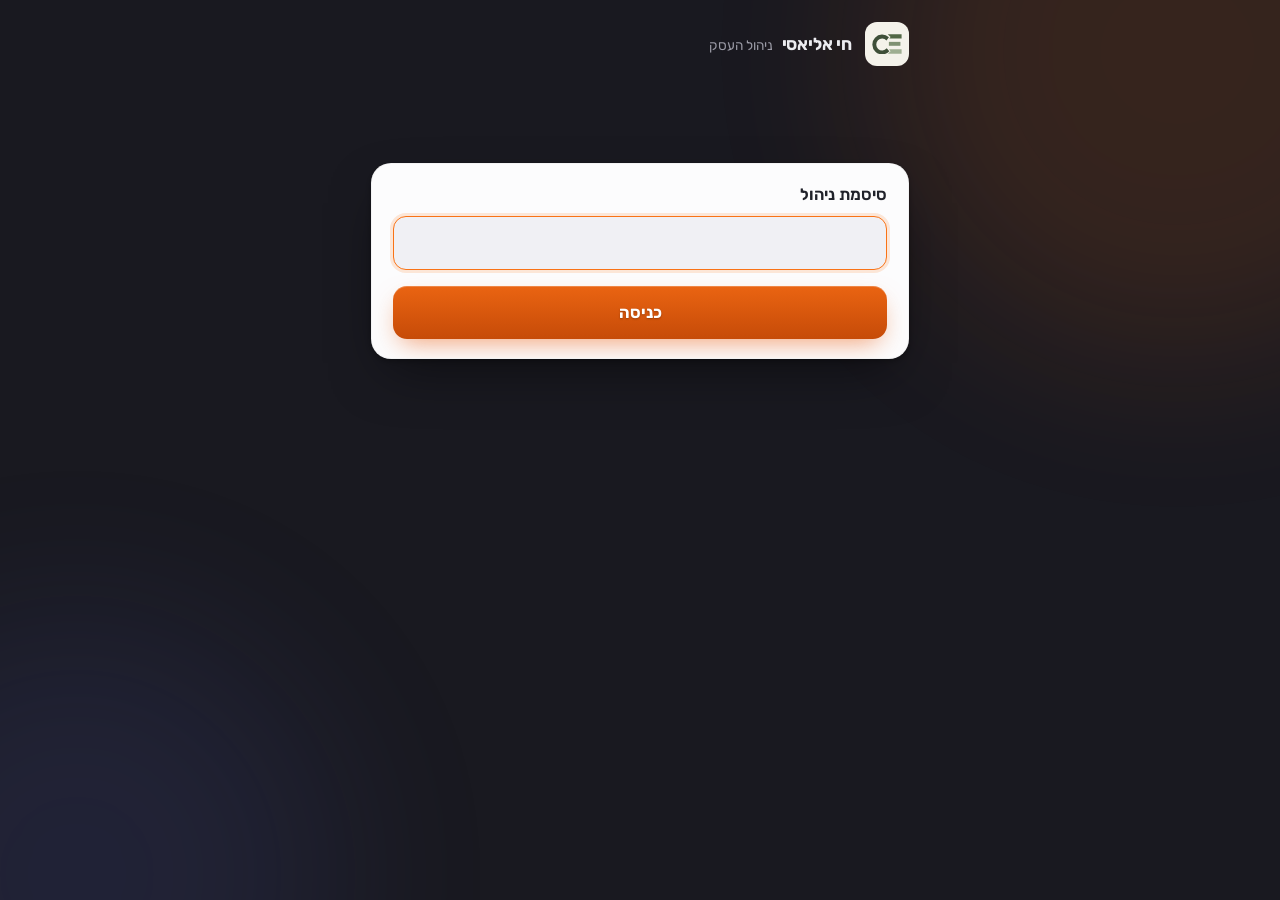
==== admin/index.html @ 004d7d9a "Business hub: CRM admin, tool catalog, cashflow calculator Co-Authored-By: Claude Opus 5.5 <noreply@" ====
<!doctype html>
<html lang="he" dir="rtl">
<head>
<meta charset="utf-8">
<meta name="viewport" content="width=device-width,initial-scale=1,viewport-fit=cover">
<meta name="robots" content="noindex,nofollow">
<meta name="theme-color" content="#191920">
<meta name="apple-mobile-web-app-capable" content="yes">
<meta name="mobile-web-app-capable" content="yes">
<meta name="apple-mobile-web-app-status-bar-style" content="black-translucent">
<meta name="apple-mobile-web-app-title" content="ניהול">
<link rel="manifest" href="manifest.webmanifest">
<link rel="icon" href="icon.svg" type="image/svg+xml">
<link rel="apple-touch-icon" href="icon-180.png">
<title>ניהול העסק</title>
<link rel="preconnect" href="https://fonts.googleapis.com">
<link rel="preconnect" href="https://fonts.gstatic.com" crossorigin>
<link rel="stylesheet" href="https://fonts.googleapis.com/css2?family=Rubik:wght@400;500;600;700&display=swap">
<link rel="stylesheet" href="../shared/style.css">
<link rel="stylesheet" href="admin.css">
</head>
<body>
<div class="blobs" aria-hidden="true"><i></i><i></i></div>

<div class="page">
  <header class="mast">
    <div class="logo" aria-hidden="true"><img src="../shared/mark.svg" alt="" width="30" height="20"></div>
    <div class="name"><b>חי אליאסי</b><span>ניהול העסק</span></div>
    <button class="icon-btn" id="refresh" type="button" aria-label="רענון" hidden>
      <svg viewBox="0 0 24 24" width="20" height="20" aria-hidden="true"><path d="M20 12a8 8 0 1 1-2.34-5.66M20 4v4h-4" fill="none" stroke="currentColor" stroke-width="2" stroke-linecap="round" stroke-linejoin="round"/></svg>
    </button>
  </header>
  <p class="demo" id="demo" hidden>מצב הדגמה: נתונים לדוגמה, שום דבר לא נשמר בגוגל. הסיסמה: 1234</p>

  <section id="login" class="login" hidden>
    <form class="card" id="loginForm" novalidate>
      <div class="row">
        <label for="pw">סיסמת ניהול</label>
        <input class="field" id="pw" type="password" autocomplete="current-password" required>
        <p class="err" id="loginErr" role="alert"></p>
        <button class="go" type="submit">כניסה</button>
      </div>
    </form>
  </section>

  <main id="view" tabindex="-1"></main>
</div>

<nav class="tabs" id="tabs" hidden aria-label="ניווט">
  <a href="#today" data-tab="today"><svg viewBox="0 0 24 24" aria-hidden="true"><rect x="3.5" y="5" width="17" height="15.5" rx="3"/><path d="M3.5 10h17M8 3v4M16 3v4"/></svg><span>היום</span></a>
  <a href="#people" data-tab="people"><svg viewBox="0 0 24 24" aria-hidden="true"><circle cx="9" cy="8.5" r="3.5"/><path d="M2.5 20c.6-3.6 3.2-5.5 6.5-5.5s5.9 1.9 6.5 5.5"/><path d="M16 5.2a3.4 3.4 0 0 1 0 6.6M18 14.8c2 .7 3.2 2.4 3.5 5.2"/></svg><span>אנשים</span></a>
  <a href="#tools" data-tab="tools"><svg viewBox="0 0 24 24" aria-hidden="true"><rect x="3.5" y="3.5" width="7" height="7" rx="2"/><rect x="13.5" y="3.5" width="7" height="7" rx="2"/><rect x="3.5" y="13.5" width="7" height="7" rx="2"/><rect x="13.5" y="13.5" width="7" height="7" rx="2"/></svg><span>כלים</span></a>
  <a href="#stats" data-tab="stats"><svg viewBox="0 0 24 24" aria-hidden="true"><path d="M4 20V11M10 20V5M16 20v-6M22 20H2"/></svg><span>מספרים</span></a>
</nav>

<dialog id="dlg" class="sheet"></dialog>
<div class="toast" id="toast" role="status" aria-live="polite"></div>

<script src="../shared/api.js"></script>
<script src="app.js"></script>
</body>
</html>
---- shared/style.css ----
/* Shared look for every page in the hub (dark only, light cards).
   Same tokens as onboarding/style.css and the cashflow calculator. */
:root{
  color-scheme:dark;
  --bg:#191920;
  --on-bg:#ECECF0;
  --on-bg-dim:#9B9BA6;
  --hairline:rgba(255,255,255,.09);

  --card:#FCFCFD;
  --card-2:#F0F0F4;
  --ink:#20222A;
  --ink-dim:#5A5D69;
  --line:#E9E9EE;

  --brand:#F97316;
  --brand-lo:#FBBF7A;
  --brand-deep:#C2410C;
  --brand-soft:#FFF1E7;
  --teal:#0E9C90;
  --teal-deep:#0B6E66;
  --teal-wash:#E6F6F4;
  --indigo-deep:#4338CA;
  --indigo-wash:#EEF0FF;
  --emerald-deep:#047857;
  --emerald-wash:#E9F7F0;
  --rose-deep:#BE123C;
  --rose:#F43F5E;
  --rose-wash:#FDE9EE;
  --amber-deep:#B45309;
  --amber-wash:#FEF5E2;

  --card-shadow:0 2px 6px rgba(0,0,0,.3), 0 22px 55px -18px rgba(0,0,0,.55);
  --ease:cubic-bezier(.16,1,.3,1);
  --radius:20px;
}
*{box-sizing:border-box}
html{-webkit-text-size-adjust:100%}
body{
  direction:rtl;margin:0;background:var(--bg);color:var(--on-bg);
  font-family:"Rubik","Segoe UI",system-ui,sans-serif;
  font-size:17px;line-height:1.6;-webkit-font-smoothing:antialiased;
  min-height:100vh;overflow-x:hidden;
}
h1,h2,h3,p{margin:0}
a{color:var(--brand-deep);font-weight:600}
:focus-visible{outline:3px solid var(--brand);outline-offset:3px;border-radius:6px}
[hidden]{display:none !important}

/* ambient light */
.blobs{position:fixed;inset:0;z-index:-1;overflow:hidden;pointer-events:none}
.blobs i{position:absolute;display:block;border-radius:50%;filter:blur(90px)}
.blobs i:nth-child(1){width:48vmax;height:48vmax;background:var(--brand);opacity:.13;top:-20vmax;inset-inline-start:-16vmax}
.blobs i:nth-child(2){width:40vmax;height:40vmax;background:#5E6AD2;opacity:.12;bottom:-18vmax;inset-inline-end:-14vmax}

/* layout wrapper: horizontal only (see tasks/lessons.md) */
.page{max-width:37rem;margin-inline:auto;padding-inline:clamp(1rem,4.5vw,1.7rem)}

/* masthead: logo on a cream tile, name beside it (logo/README.md) */
.mast{padding-block:1.4rem .4rem;display:flex;align-items:center;gap:.8rem}
.mast .name{display:flex;align-items:baseline;gap:.55rem;flex-wrap:wrap}
.logo{flex:none;width:44px;height:44px;border-radius:12px;background:#F4F2EA;display:grid;place-items:center}
.logo img,.logo svg{display:block;width:30px;height:auto}
.mast b{font-weight:700;font-size:1.08rem;color:var(--on-bg);letter-spacing:-.01em}
.mast span{font-size:.85rem;color:var(--on-bg-dim)}

.hero{padding-block:1.6rem 1.2rem}
.hero h1{font-weight:700;text-wrap:balance;font-size:clamp(1.7rem,6vw,2.4rem);line-height:1.2;letter-spacing:-.02em}
.hero p{margin-top:.7rem;color:var(--on-bg-dim);font-size:1.02rem}

.grp{margin-block:2rem .8rem;font-weight:700;font-size:clamp(1.15rem,3.4vw,1.32rem);letter-spacing:-.01em}

/* cards */
.card{
  background:var(--card);color:var(--ink);color-scheme:light;
  border-radius:var(--radius);box-shadow:var(--card-shadow);
  border:1px solid rgba(0,0,0,.04);overflow:hidden;
}
.card + .card{margin-top:1rem}
.row{padding:1.15rem 1.3rem}
.row + .row{border-top:1px solid var(--line)}
.row > label,.row .q{display:block;font-weight:600;font-size:1.02rem;margin-bottom:.5rem;color:var(--ink)}
.hint{display:block;font-size:.86rem;color:var(--ink-dim);line-height:1.5;margin-top:-.3rem;margin-bottom:.6rem}

/* fields */
.field{
  width:100%;font:inherit;font-size:1.02rem;color:var(--ink);
  background:var(--card-2);border:1.5px solid transparent;border-radius:13px;
  padding:.8rem .95rem;transition:border-color .15s,box-shadow .15s;
}
textarea.field{min-height:5.2rem;resize:vertical;line-height:1.55}
.field::placeholder{color:#8A8D98}
.field:focus{outline:none;border-color:var(--brand);box-shadow:0 0 0 3px rgba(249,115,22,.16)}
.field[aria-invalid="true"]{border-color:var(--rose);box-shadow:0 0 0 3px rgba(244,63,94,.15)}
.field[dir="ltr"]{text-align:right}
.money{position:relative}
.money .field{padding-inline-end:2.4rem;font-variant-numeric:tabular-nums}
.money::after{content:"₪";position:absolute;inset-inline-end:1rem;top:50%;transform:translateY(-50%);font-weight:700;color:var(--ink-dim);pointer-events:none}

/* choice pills */
.pills{display:flex;flex-wrap:wrap;gap:.5rem}
.pills label{position:relative;cursor:pointer}
.pills input{position:absolute;opacity:0;inset:0;margin:0;cursor:pointer}
.pills span{
  display:inline-block;padding:.55rem 1rem;border-radius:999px;
  background:var(--card-2);border:1.5px solid transparent;font-weight:500;font-size:.97rem;
  transition:background .15s,border-color .15s,color .15s;
}
.pills input:checked + span{background:var(--brand-soft);border-color:var(--brand);color:var(--brand-deep);font-weight:600}
.pills input:focus-visible + span{outline:3px solid var(--brand);outline-offset:2px}

/* buttons */
.go{
  display:block;width:100%;margin-top:1.5rem;
  font:inherit;font-weight:700;font-size:1.1rem;
  color:#fff;background:linear-gradient(180deg,#EA6412,#C64B08);
  border:0;border-radius:14px;padding:1rem 1.3rem;cursor:pointer;
  text-shadow:0 1px 2px rgba(0,0,0,.28);
  box-shadow:0 10px 26px -8px rgba(234,88,12,.6), inset 0 1px 0 rgba(255,255,255,.22);
  transition:transform .18s var(--ease), box-shadow .18s var(--ease), opacity .15s;
}
.go:hover{transform:translateY(-2px)}
.go:active{transform:scale(.975)}
.go:disabled{opacity:.55;transform:none;cursor:progress}
.ghost{
  font:inherit;font-weight:600;font-size:.92rem;cursor:pointer;text-decoration:none;
  display:inline-flex;align-items:center;justify-content:center;gap:.35rem;
  background:var(--card-2);color:var(--ink);border:0;border-radius:10px;padding:.55rem .9rem;
}
.ghost:hover{background:#E4E4EA}
.ghost:disabled{opacity:.55;cursor:progress}
.wa{background:#25D366;color:#053B1C}
.wa:hover{background:#1FBF5A}
.link-btn{background:none;border:0;padding:0;font:inherit;color:var(--on-bg-dim);text-decoration:underline;cursor:pointer}

.err{color:var(--rose-deep);font-weight:600;font-size:.92rem;margin-top:.5rem}
.err:empty{display:none}

/* status + misc */
/* hidden but read by screen readers. Never left:-9999px: in RTL that widens the page */
.sr{position:absolute;width:1px;height:1px;padding:0;margin:-1px;overflow:hidden;clip:rect(0 0 0 0);clip-path:inset(50%);white-space:nowrap;border:0}
.center{text-align:center}
.empty{color:var(--ink-dim);text-align:center}
.demo{margin-top:1rem;padding:.55rem .9rem;border-radius:10px;background:rgba(251,191,36,.12);color:#FCD34D;font-size:.86rem;font-weight:500}
.spinner{width:2.2rem;height:2.2rem;border-radius:50%;border:3px solid var(--hairline);border-top-color:var(--brand);animation:spin .8s linear infinite;margin:3rem auto}
@keyframes spin{to{transform:rotate(360deg)}}
footer{margin-top:3rem;padding-block:1.4rem 2rem;border-top:1px solid var(--hairline);color:var(--on-bg-dim);font-size:.82rem;text-align:center}
footer a{color:var(--brand-lo)}

/* lead form (shared/lead.js) */
hai-lead{display:block}
.lead-form h3{font-weight:700;font-size:1.3rem;letter-spacing:-.01em}
.lead-form .sub{font-size:.93rem;color:var(--ink-dim);margin-top:.25rem}
.lead-form .fld{margin-top:.95rem}
.lead-form .fld label{display:block;font-weight:600;font-size:.96rem;margin-bottom:.34rem}
.lead-form .fld i{font-style:normal;font-weight:400;font-size:.83rem;color:var(--ink-dim)}
.lead-form .consent{font-size:.83rem;color:var(--ink-dim);margin-top:.9rem}
.lead-form .hp{display:none}
.lead-done h3{font-weight:700;font-size:1.3rem;color:var(--emerald-deep)}
.lead-done p{color:var(--ink-dim);margin-top:.35rem}

@media (prefers-reduced-motion:reduce){
  *{transition:none !important;animation:none !important}
}
---- admin/admin.css ----
/* Admin only. Phone first: bottom tab bar, big tap targets. */
body{padding-bottom:calc(5.2rem + env(safe-area-inset-bottom))}
.mast{position:relative}
.icon-btn{
  margin-inline-start:auto;width:42px;height:42px;border-radius:12px;border:1px solid var(--hairline);
  background:rgba(255,255,255,.04);color:var(--on-bg-dim);display:grid;place-items:center;cursor:pointer;
}
.icon-btn.spin svg{animation:spin .8s linear infinite}
.login{margin-top:10vh}
#view:focus{outline:none}

/* bottom tabs */
.tabs{
  position:fixed;inset-inline:0;bottom:0;z-index:5;display:flex;justify-content:center;
  background:rgba(25,25,32,.92);backdrop-filter:blur(14px);-webkit-backdrop-filter:blur(14px);
  border-top:1px solid var(--hairline);padding-bottom:env(safe-area-inset-bottom);
}
.tabs a{
  flex:1;max-width:8rem;display:flex;flex-direction:column;align-items:center;gap:.15rem;
  padding:.6rem 0 .55rem;color:var(--on-bg-dim);text-decoration:none;font-size:.76rem;font-weight:500;
}
.tabs svg{width:24px;height:24px;fill:none;stroke:currentColor;stroke-width:1.7;stroke-linecap:round;stroke-linejoin:round}
.tabs a[aria-current="page"]{color:var(--brand-lo)}

/* headings in views */
.head{display:flex;align-items:baseline;justify-content:space-between;gap:1rem;margin-block:1.4rem .9rem}
.head h1{font-size:1.55rem;font-weight:700;letter-spacing:-.02em}
.head small{color:var(--on-bg-dim);font-size:.9rem}
.sec{display:flex;align-items:center;gap:.5rem;margin-block:1.6rem .6rem;font-size:1.02rem;font-weight:700;color:var(--on-bg)}
.sec .n{font-size:.78rem;font-weight:700;min-width:1.5rem;height:1.5rem;padding-inline:.4rem;border-radius:999px;display:inline-grid;place-items:center;background:rgba(255,255,255,.1);color:var(--on-bg-dim)}
.sec .n.hot{background:var(--brand);color:#fff}
.back{display:inline-block;margin-top:1rem;color:var(--on-bg-dim);font-weight:500;text-decoration:none}

/* list items */
.item{
  display:flex;align-items:center;gap:.8rem;padding:.85rem 1.1rem;color:var(--ink);text-decoration:none;
  min-height:3.6rem;
}
.item + .item{border-top:1px solid var(--line)}
a.item:active,button.item:active{background:var(--card-2)}
button.item{width:100%;border:0;background:none;font:inherit;text-align:inherit;cursor:pointer}
.item .main{flex:1;min-width:0}
.item b{display:block;font-weight:600;font-size:1rem;overflow:hidden;text-overflow:ellipsis;white-space:nowrap}
.item small{display:block;color:var(--ink-dim);font-size:.84rem;overflow:hidden;text-overflow:ellipsis;white-space:nowrap}
.item .end{flex:none;display:flex;align-items:center;gap:.5rem}
.item .when{flex:none;width:3.4rem;text-align:center;font-weight:700;font-size:.95rem;font-variant-numeric:tabular-nums;color:var(--ink)}
.item .when small{font-weight:500;font-size:.74rem}
.dot{width:.55rem;height:.55rem;border-radius:50%;background:var(--rose);flex:none}
.amt{font-weight:700;font-variant-numeric:tabular-nums;white-space:nowrap}
.quick{width:2.5rem;height:2.5rem;border-radius:50%;display:grid;place-items:center;background:#E8FBEF;color:#128C4A;flex:none}
.quick svg{width:20px;height:20px}
.all-clear{padding:1.6rem 1.3rem;text-align:center;color:var(--ink-dim)}
.all-clear b{display:block;color:var(--emerald-deep);font-size:1.1rem;margin-bottom:.2rem}

/* stage badges */
.badge{font-size:.76rem;font-weight:700;padding:.2rem .65rem;border-radius:999px;white-space:nowrap;background:var(--card-2);color:var(--ink-dim)}
.badge.new{background:var(--brand-soft);color:var(--brand-deep)}
.badge.contact{background:var(--teal-wash);color:var(--teal-deep)}
.badge.intro{background:var(--indigo-wash);color:var(--indigo-deep)}
.badge.sent{background:var(--amber-wash);color:var(--amber-deep)}
.badge.signed,.badge.active{background:var(--emerald-wash);color:var(--emerald-deep)}
.badge.lost{background:var(--rose-wash);color:var(--rose-deep)}

/* filters */
.search{margin-bottom:.8rem}
.chips{display:flex;gap:.45rem;overflow-x:auto;padding-bottom:.3rem;margin-bottom:.9rem;scrollbar-width:none}
.chips::-webkit-scrollbar{display:none}
.chips button{
  flex:none;font:inherit;font-size:.9rem;font-weight:500;cursor:pointer;
  padding:.45rem .95rem;border-radius:999px;border:1px solid var(--hairline);background:rgba(255,255,255,.04);color:var(--on-bg-dim);
}
.chips button[aria-pressed="true"]{background:var(--brand-soft);border-color:var(--brand);color:var(--brand-deep);font-weight:600}
.fab{
  position:fixed;inset-inline-start:max(1rem,calc(50vw - 17.5rem));bottom:calc(5.4rem + env(safe-area-inset-bottom));z-index:4;
  font:inherit;font-weight:700;font-size:1rem;color:#fff;cursor:pointer;border:0;border-radius:999px;padding:.85rem 1.25rem;
  background:linear-gradient(180deg,#EA6412,#C64B08);box-shadow:0 10px 26px -8px rgba(234,88,12,.7);
}

/* person card */
.who{padding:1.3rem 1.3rem 1.1rem}
.who h1{font-size:1.45rem;font-weight:700;letter-spacing:-.02em;line-height:1.25}
.who .meta{color:var(--ink-dim);font-size:.9rem;margin-top:.3rem}
.who .meta a{font-weight:600}
.who .top{display:flex;justify-content:space-between;align-items:flex-start;gap:.7rem}
.btns{display:flex;gap:.5rem;flex-wrap:wrap}
.btns .ghost{flex:1 1 auto;min-width:4.6rem;padding-block:.7rem;padding-inline:.7rem;white-space:nowrap}
.row h2{font-size:1.04rem;font-weight:700;margin-bottom:.6rem}
.row .lbl{display:block;font-weight:600;font-size:.94rem;margin-bottom:.4rem}
.row .field + .lbl,.row .pills + .lbl,.row .money + .lbl{margin-top:.9rem}
.row .go{margin-top:1rem;padding-block:.85rem;font-size:1.02rem}
.row select.field{
  appearance:none;-webkit-appearance:none;padding-inline-end:2.6rem;
  background-image:url("data:image/svg+xml,%3Csvg xmlns='http://www.w3.org/2000/svg' viewBox='0 0 12 8'%3E%3Cpath d='M1 1.5l5 5 5-5' fill='none' stroke='%235A5D69' stroke-width='1.8' stroke-linecap='round' stroke-linejoin='round'/%3E%3C/svg%3E");
  background-repeat:no-repeat;background-size:.8rem;background-position:left 1rem center;
}
.nextup{display:flex;align-items:center;gap:.9rem}
.nextup .cal{flex:none;width:3.4rem;border-radius:12px;overflow:hidden;text-align:center;background:var(--card-2)}
.nextup .cal i{display:block;font-style:normal;font-size:.72rem;font-weight:700;background:var(--brand);color:#fff;padding:.1rem 0}
.nextup .cal b{display:block;font-size:1.3rem;line-height:1.5}
.progress{display:flex;gap:.4rem;margin-top:.3rem}
.progress i{flex:1;height:7px;border-radius:9px;background:var(--line)}
.progress i.on{background:var(--emerald-deep)}
.facts{display:grid;grid-template-columns:repeat(3,1fr);gap:.5rem;text-align:center}
.facts div{background:var(--card-2);border-radius:12px;padding:.55rem .3rem}
.facts small{display:block;color:var(--ink-dim);font-size:.78rem}
.facts b{font-variant-numeric:tabular-nums}
.facts .due b{color:var(--rose-deep)}
.facts .clear b{color:var(--emerald-deep)}
.linkbox{direction:ltr;text-align:left;font-size:.8rem;word-break:break-all;background:var(--card-2);border-radius:10px;padding:.6rem .8rem;color:var(--ink-dim);margin-block:.5rem .7rem}
.docs{display:flex;gap:1rem;flex-wrap:wrap}

/* timeline */
.tl{list-style:none;margin:0;padding:.4rem 1.3rem 1rem}
.tl li{position:relative;padding:.75rem 0 .75rem;padding-inline-start:1.6rem}
.tl li + li{border-top:1px solid var(--line)}
.tl li::before{content:"";position:absolute;inset-inline-start:.2rem;top:1.1rem;width:.6rem;height:.6rem;border-radius:50%;background:var(--ink-dim)}
.tl li.lead::before{background:var(--brand)}
.tl li.meeting::before{background:var(--indigo-deep)}
.tl li.payment::before{background:var(--emerald-deep)}
.tl li.onboarding::before{background:var(--amber-deep)}
.tl time{display:block;font-size:.78rem;color:var(--ink-dim)}
.tl p{white-space:pre-wrap;font-size:.95rem;overflow-wrap:anywhere}
.kv{margin:.45rem 0 0;display:grid;grid-template-columns:auto 1fr;gap:.15rem .9rem;font-size:.86rem;background:var(--card-2);border-radius:10px;padding:.55rem .8rem}
.kv dt{color:var(--ink-dim)}
.kv dd{margin:0;font-weight:600;font-variant-numeric:tabular-nums}
details.more > summary{cursor:pointer;font-weight:700;list-style:none;display:flex;justify-content:space-between}
details.more > summary::-webkit-details-marker{display:none}
details.more > summary::after{content:"+";color:var(--ink-dim);font-weight:400;font-size:1.3rem;line-height:1}
details.more[open] > summary::after{content:"−"}
details.more[open] > summary{margin-bottom:.8rem}
.danger{background:var(--rose-wash);color:var(--rose-deep);margin-top:1.4rem;width:100%}
.danger:hover{background:#FBD5DE}

/* tools */
.tool h2{font-size:1.1rem;font-weight:700}
.tool p{color:var(--ink-dim);font-size:.92rem;margin-top:.2rem}
.tool .tags{display:flex;gap:.4rem;flex-wrap:wrap;margin-top:.6rem}
.tool .btns{margin-top:.9rem}
.note{color:var(--on-bg-dim);font-size:.9rem}
.note a{color:var(--brand-lo)}

/* stats */
.tiles{display:grid;grid-template-columns:1fr 1fr;gap:.7rem}
.tile{padding:1rem 1.1rem}
.tile small{display:block;color:var(--ink-dim);font-size:.84rem}
.tile b{display:block;font-size:1.6rem;font-weight:700;font-variant-numeric:tabular-nums;letter-spacing:-.02em}
.bars{display:flex;align-items:flex-end;gap:.5rem;height:9rem;padding-top:.8rem}
.bars div{flex:1;display:flex;flex-direction:column;align-items:center;justify-content:flex-end;height:100%;gap:.25rem;min-width:0}
.bars i{display:block;width:100%;max-width:2.6rem;border-radius:7px 7px 3px 3px;background:var(--emerald-deep);min-height:3px}
.bars small{font-size:.72rem;color:var(--ink-dim);white-space:nowrap}
.bars em{font-style:normal;font-size:.7rem;font-weight:600;color:var(--ink);white-space:nowrap}
.share{display:flex;align-items:center;gap:.7rem}
.share .bar{flex:1;height:8px;border-radius:9px;background:var(--line);overflow:hidden}
.share .bar i{display:block;height:100%;background:var(--brand)}
.share .amt{width:4.6rem;text-align:left;font-size:.88rem}

/* dialog (bottom sheet on phone) */
.sheet{
  border:0;padding:0;width:min(37rem,100%);max-width:100%;margin:auto auto 0;
  border-radius:22px 22px 0 0;background:var(--card);color:var(--ink);color-scheme:light;
  max-height:88vh;overflow:auto;padding-bottom:env(safe-area-inset-bottom);
}
.sheet::backdrop{background:rgba(10,10,14,.6)}
@media (min-width:640px){.sheet{margin:auto;border-radius:22px}}
.sheet .row:first-child h2{font-size:1.2rem}
.sheet .x{float:left;background:none;border:0;font-size:1.6rem;line-height:1;color:var(--ink-dim);cursor:pointer;padding:.2rem .4rem}

.toast{
  position:fixed;inset-inline:1rem;bottom:calc(6rem + env(safe-area-inset-bottom));z-index:20;margin-inline:auto;max-width:24rem;
  background:#2A2A33;color:#fff;border-radius:14px;padding:.8rem 1rem;text-align:center;font-weight:500;
  box-shadow:0 12px 30px -10px rgba(0,0,0,.6);opacity:0;transform:translateY(10px);pointer-events:none;
  transition:opacity .2s,transform .2s;
}
.toast.on{opacity:1;transform:none}
.toast.bad{background:var(--rose-deep)}
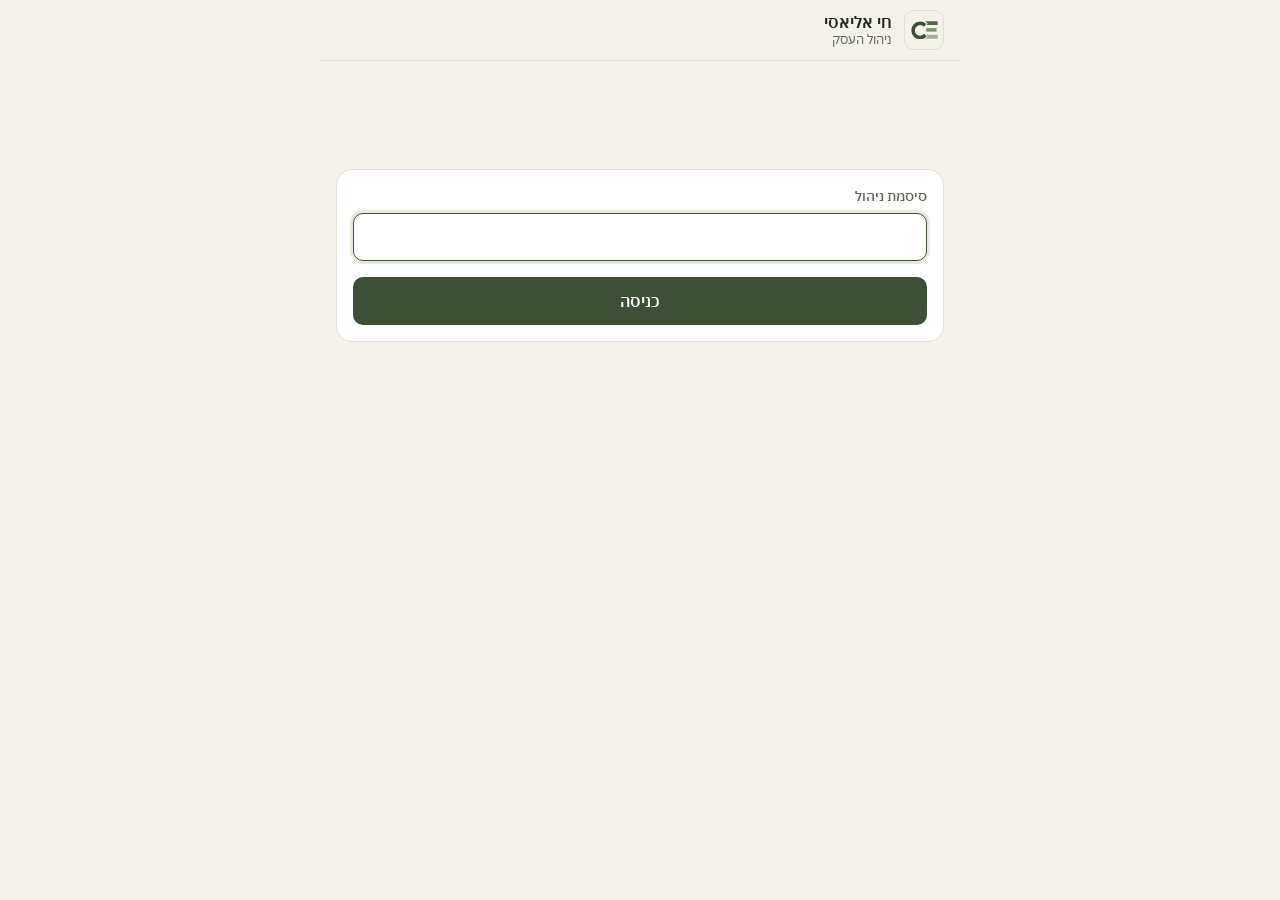
==== commit 4c73ae4b: "Admin redesign: flat Swiss style in the logo palette, IBM Plex Sans Hebrew, dark mode Co-Authored-By" ====
--- a/admin/index.html
+++ b/admin/index.html
@@ -4,10 +4,11 @@
 <meta charset="utf-8">
 <meta name="viewport" content="width=device-width,initial-scale=1,viewport-fit=cover">
 <meta name="robots" content="noindex,nofollow">
-<meta name="theme-color" content="#191920">
+<meta name="theme-color" content="#F4F2EA" media="(prefers-color-scheme: light)">
+<meta name="theme-color" content="#121611" media="(prefers-color-scheme: dark)">
 <meta name="apple-mobile-web-app-capable" content="yes">
 <meta name="mobile-web-app-capable" content="yes">
-<meta name="apple-mobile-web-app-status-bar-style" content="black-translucent">
+<meta name="apple-mobile-web-app-status-bar-style" content="default">
 <meta name="apple-mobile-web-app-title" content="ניהול">
 <link rel="manifest" href="manifest.webmanifest">
 <link rel="icon" href="icon.svg" type="image/svg+xml">
@@ -15,12 +16,10 @@
 <title>ניהול העסק</title>
 <link rel="preconnect" href="https://fonts.googleapis.com">
 <link rel="preconnect" href="https://fonts.gstatic.com" crossorigin>
-<link rel="stylesheet" href="https://fonts.googleapis.com/css2?family=Rubik:wght@400;500;600;700&display=swap">
-<link rel="stylesheet" href="../shared/style.css">
+<link rel="stylesheet" href="https://fonts.googleapis.com/css2?family=IBM+Plex+Sans+Hebrew:wght@400;500;600;700&display=swap">
 <link rel="stylesheet" href="admin.css">
 </head>
 <body>
-<div class="blobs" aria-hidden="true"><i></i><i></i></div>
 
 <div class="page">
   <header class="mast">
@@ -47,10 +46,10 @@
 </div>
 
 <nav class="tabs" id="tabs" hidden aria-label="ניווט">
-  <a href="#today" data-tab="today"><svg viewBox="0 0 24 24" aria-hidden="true"><rect x="3.5" y="5" width="17" height="15.5" rx="3"/><path d="M3.5 10h17M8 3v4M16 3v4"/></svg><span>היום</span></a>
-  <a href="#people" data-tab="people"><svg viewBox="0 0 24 24" aria-hidden="true"><circle cx="9" cy="8.5" r="3.5"/><path d="M2.5 20c.6-3.6 3.2-5.5 6.5-5.5s5.9 1.9 6.5 5.5"/><path d="M16 5.2a3.4 3.4 0 0 1 0 6.6M18 14.8c2 .7 3.2 2.4 3.5 5.2"/></svg><span>אנשים</span></a>
-  <a href="#tools" data-tab="tools"><svg viewBox="0 0 24 24" aria-hidden="true"><rect x="3.5" y="3.5" width="7" height="7" rx="2"/><rect x="13.5" y="3.5" width="7" height="7" rx="2"/><rect x="3.5" y="13.5" width="7" height="7" rx="2"/><rect x="13.5" y="13.5" width="7" height="7" rx="2"/></svg><span>כלים</span></a>
-  <a href="#stats" data-tab="stats"><svg viewBox="0 0 24 24" aria-hidden="true"><path d="M4 20V11M10 20V5M16 20v-6M22 20H2"/></svg><span>מספרים</span></a>
+  <a href="#today" data-tab="today"><i><svg viewBox="0 0 24 24" aria-hidden="true"><rect x="3.5" y="5" width="17" height="15.5" rx="3"/><path d="M3.5 10h17M8 3v4M16 3v4"/></svg></i><span>היום</span></a>
+  <a href="#people" data-tab="people"><i><svg viewBox="0 0 24 24" aria-hidden="true"><circle cx="9" cy="8.5" r="3.5"/><path d="M2.5 20c.6-3.6 3.2-5.5 6.5-5.5s5.9 1.9 6.5 5.5"/><path d="M16 5.2a3.4 3.4 0 0 1 0 6.6M18 14.8c2 .7 3.2 2.4 3.5 5.2"/></svg></i><span>אנשים</span></a>
+  <a href="#tools" data-tab="tools"><i><svg viewBox="0 0 24 24" aria-hidden="true"><rect x="3.5" y="3.5" width="7" height="7" rx="2"/><rect x="13.5" y="3.5" width="7" height="7" rx="2"/><rect x="3.5" y="13.5" width="7" height="7" rx="2"/><rect x="13.5" y="13.5" width="7" height="7" rx="2"/></svg></i><span>כלים</span></a>
+  <a href="#stats" data-tab="stats"><i><svg viewBox="0 0 24 24" aria-hidden="true"><path d="M4 20V11M10 20V5M16 20v-6M22 20H2"/></svg></i><span>מספרים</span></a>
 </nav>
 
 <dialog id="dlg" class="sheet"></dialog>
--- a/admin/admin.css
+++ b/admin/admin.css
@@ -1,175 +1,354 @@
-/* Admin only. Phone first: bottom tab bar, big tap targets. */
-body{padding-bottom:calc(5.2rem + env(safe-area-inset-bottom))}
-.mast{position:relative}
+/* מערכת הניהול. Flat + Swiss בפלטת הלוגו (logo/README.md): בלי צללים, בלי גרדיאנטים,
+   הפרדה בקווים דקים ובמשטחי צבע. נייד קודם. */
+
+:root{
+  color-scheme:light;
+  --bg:#F4F2EA;          /* אריח השמנת של הלוגו */
+  --surface:#FFFFFF;
+  --surface-2:#EEEBE1;
+  --line:#E2DED2;
+  --line-strong:#CFCABB;
+  --ink:#1F261D;
+  --ink-2:#596453;       /* טקסט משני, 6:1 על לבן */
+  --ink-3:#7F9172;       /* דקורטיבי בלבד */
+  --placeholder:#67735F; /* 4.5:1 על לבן */
+  --primary:#3E4F38;     /* C של הלוגו */
+  --primary-press:#2F3C2A;
+  --on-primary:#FFFFFF;
+  --primary-soft:#E5EADF;
+  --accent:#526845;
+  --sage:#9EAE91;
+  --warn:#7E5310;
+  --warn-soft:#F5EAD3;
+  --danger:#963528;
+  --danger-soft:#F5E1DC;
+  --wa:#1F7A46;
+  --t:150ms ease;
+  --r:12px;
+  --r-lg:16px;
+}
+@media (prefers-color-scheme:dark){
+  :root{
+    color-scheme:dark;
+    --bg:#121611;
+    --surface:#1A2018;
+    --surface-2:#232B21;
+    --line:#2C3529;
+    --line-strong:#3B4637;
+    --ink:#ECEAE2;
+    --ink-2:#AAB4A3;
+    --ink-3:#7F9172;
+    --placeholder:#7F9172;
+    --primary:#9EAE91;
+    --primary-press:#B3C1A8;
+    --on-primary:#121611;
+    --primary-soft:#26301F;
+    --accent:#9EAE91;
+    --sage:#7F9172;
+    --warn:#E3B76A;
+    --warn-soft:#332917;
+    --danger:#E8A094;
+    --danger-soft:#3A221E;
+    --wa:#5FCB8C;
+  }
+}
+
+*{box-sizing:border-box}
+html{-webkit-text-size-adjust:100%;-webkit-tap-highlight-color:transparent}
+body{
+  direction:rtl;margin:0;background:var(--bg);color:var(--ink);
+  font-family:"IBM Plex Sans Hebrew","Segoe UI",system-ui,sans-serif;
+  font-size:16px;line-height:1.55;-webkit-font-smoothing:antialiased;
+  font-variant-numeric:tabular-nums;
+  min-height:100vh;overflow-x:hidden;
+  padding-bottom:calc(4.75rem + env(safe-area-inset-bottom));
+}
+h1,h2,h3,p{margin:0}
+a{color:var(--primary);font-weight:500;text-underline-offset:3px}
+:focus-visible{outline:2px solid var(--primary);outline-offset:2px;border-radius:6px}
+[hidden]{display:none !important}
+button{font:inherit;color:inherit}
+.sr{position:absolute;width:1px;height:1px;padding:0;margin:-1px;overflow:hidden;clip:rect(0 0 0 0);clip-path:inset(50%);white-space:nowrap;border:0}
+.blobs{display:none}
+
+/* layout wrapper: horizontal only (tasks/lessons.md) */
+.page{max-width:40rem;margin-inline:auto;padding-inline:16px}
+
+/* top bar */
+.mast{
+  position:sticky;top:0;z-index:6;display:flex;align-items:center;gap:12px;
+  margin-inline:-16px;padding:calc(10px + env(safe-area-inset-top)) 16px 10px;
+  background:var(--bg);border-bottom:1px solid var(--line);
+}
+.mast .name{display:flex;flex-direction:column;line-height:1.25}
+.logo{flex:none;width:40px;height:40px;border-radius:10px;background:#F4F2EA;display:grid;place-items:center;border:1px solid var(--line)}
+.logo img{display:block;width:27px;height:auto}
+.mast b{font-weight:600;font-size:1rem}
+.mast span{font-size:.8rem;color:var(--ink-2)}
 .icon-btn{
-  margin-inline-start:auto;width:42px;height:42px;border-radius:12px;border:1px solid var(--hairline);
-  background:rgba(255,255,255,.04);color:var(--on-bg-dim);display:grid;place-items:center;cursor:pointer;
-}
+  margin-inline-start:auto;width:44px;height:44px;border-radius:10px;border:1px solid var(--line);
+  background:var(--surface);color:var(--ink-2);display:grid;place-items:center;cursor:pointer;
+  transition:background var(--t),color var(--t);
+}
+.icon-btn:active{background:var(--surface-2);color:var(--ink)}
 .icon-btn.spin svg{animation:spin .8s linear infinite}
-.login{margin-top:10vh}
+.demo{margin-top:12px;padding:10px 12px;border-radius:var(--r);background:var(--warn-soft);color:var(--warn);font-size:.85rem;font-weight:500}
+.login{margin-top:12vh}
+#view{padding-top:4px}
 #view:focus{outline:none}
 
-/* bottom tabs */
+/* bottom tabs: solid, no blur */
 .tabs{
   position:fixed;inset-inline:0;bottom:0;z-index:5;display:flex;justify-content:center;
-  background:rgba(25,25,32,.92);backdrop-filter:blur(14px);-webkit-backdrop-filter:blur(14px);
-  border-top:1px solid var(--hairline);padding-bottom:env(safe-area-inset-bottom);
+  background:var(--surface);border-top:1px solid var(--line);padding-bottom:env(safe-area-inset-bottom);
 }
 .tabs a{
-  flex:1;max-width:8rem;display:flex;flex-direction:column;align-items:center;gap:.15rem;
-  padding:.6rem 0 .55rem;color:var(--on-bg-dim);text-decoration:none;font-size:.76rem;font-weight:500;
-}
-.tabs svg{width:24px;height:24px;fill:none;stroke:currentColor;stroke-width:1.7;stroke-linecap:round;stroke-linejoin:round}
-.tabs a[aria-current="page"]{color:var(--brand-lo)}
-
-/* headings in views */
-.head{display:flex;align-items:baseline;justify-content:space-between;gap:1rem;margin-block:1.4rem .9rem}
-.head h1{font-size:1.55rem;font-weight:700;letter-spacing:-.02em}
-.head small{color:var(--on-bg-dim);font-size:.9rem}
-.sec{display:flex;align-items:center;gap:.5rem;margin-block:1.6rem .6rem;font-size:1.02rem;font-weight:700;color:var(--on-bg)}
-.sec .n{font-size:.78rem;font-weight:700;min-width:1.5rem;height:1.5rem;padding-inline:.4rem;border-radius:999px;display:inline-grid;place-items:center;background:rgba(255,255,255,.1);color:var(--on-bg-dim)}
-.sec .n.hot{background:var(--brand);color:#fff}
-.back{display:inline-block;margin-top:1rem;color:var(--on-bg-dim);font-weight:500;text-decoration:none}
+  flex:1;max-width:7.5rem;min-height:56px;display:flex;flex-direction:column;align-items:center;justify-content:center;gap:2px;
+  color:var(--ink-2);text-decoration:none;font-size:.75rem;font-weight:500;
+}
+.tabs a i{display:grid;place-items:center;width:56px;height:28px;border-radius:999px;transition:background var(--t)}
+.tabs svg{width:22px;height:22px;fill:none;stroke:currentColor;stroke-width:1.75;stroke-linecap:round;stroke-linejoin:round}
+.tabs a[aria-current="page"]{color:var(--primary);font-weight:600}
+.tabs a[aria-current="page"] i{background:var(--primary-soft)}
+
+/* page headings */
+.head{display:flex;align-items:flex-end;justify-content:space-between;gap:12px;margin-block:20px 4px}
+.head h1{font-size:1.6rem;font-weight:600;letter-spacing:-.01em;line-height:1.2}
+.head small{color:var(--ink-2);font-size:.85rem;padding-bottom:3px}
+.sec{
+  display:flex;align-items:center;gap:8px;margin-block:24px 8px;
+  font-size:.8rem;font-weight:600;color:var(--ink-2);letter-spacing:.02em;
+}
+.sec .n{
+  min-width:20px;height:20px;padding-inline:6px;border-radius:999px;display:inline-grid;place-items:center;
+  background:var(--surface-2);color:var(--ink-2);font-size:.72rem;font-weight:600;
+}
+.sec .n.hot{background:var(--warn-soft);color:var(--warn)}
+.back{display:inline-flex;align-items:center;min-height:44px;margin-top:4px;color:var(--ink-2);font-weight:500;text-decoration:none;font-size:.9rem}
+.back::before{content:"";width:8px;height:8px;border:solid currentColor;border-width:0 1.75px 1.75px 0;transform:rotate(-45deg);margin-inline-end:8px}
+
+/* surfaces */
+.card{background:var(--surface);border:1px solid var(--line);border-radius:var(--r-lg);overflow:hidden}
+.card + .card{margin-top:12px}
+.row{padding:16px}
+.row + .row{border-top:1px solid var(--line)}
+.row h2{font-size:1rem;font-weight:600;margin-bottom:10px}
+.lbl,.row > label{display:block;font-weight:500;font-size:.85rem;color:var(--ink-2);margin-bottom:6px}
+.row .field + .lbl,.row .pills + .lbl,.row .money + .lbl,.row .field + label,.row datalist + .lbl{margin-top:14px}
+.hint{display:block;font-size:.85rem;color:var(--ink-2);margin-top:-4px;margin-bottom:10px}
+.err{color:var(--danger);font-weight:500;font-size:.88rem;margin-top:8px}
+.err:empty{display:none}
+.empty,.all-clear{padding:24px 16px;text-align:center;color:var(--ink-2);font-size:.92rem}
+.all-clear b{display:block;color:var(--ink);font-weight:600;margin-bottom:2px}
+.note{color:var(--ink-2);font-size:.85rem}
+
+/* fields */
+.field{
+  width:100%;min-height:48px;font:inherit;font-size:1rem;color:var(--ink);
+  background:var(--surface);border:1px solid var(--line-strong);border-radius:10px;padding:10px 12px;
+  transition:border-color var(--t),box-shadow var(--t);
+}
+textarea.field{min-height:96px;resize:vertical;line-height:1.5}
+.field::placeholder{color:var(--placeholder)}
+.field:focus{outline:none;border-color:var(--primary);box-shadow:0 0 0 3px var(--primary-soft)}
+.field[aria-invalid="true"]{border-color:var(--danger)}
+.field[dir="ltr"]{text-align:right}
+select.field{
+  appearance:none;-webkit-appearance:none;padding-inline-end:40px;
+  background-image:url("data:image/svg+xml,%3Csvg xmlns='http://www.w3.org/2000/svg' viewBox='0 0 12 8'%3E%3Cpath d='M1 1.5l5 5 5-5' fill='none' stroke='%237F9172' stroke-width='1.6' stroke-linecap='round' stroke-linejoin='round'/%3E%3C/svg%3E");
+  background-repeat:no-repeat;background-size:12px;background-position:left 14px center;
+}
+.money{position:relative}
+.money .field{padding-inline-end:36px}
+.money::after{content:"₪";position:absolute;inset-inline-end:14px;top:50%;transform:translateY(-50%);color:var(--ink-2);pointer-events:none}
+.search{margin-block:12px 10px}
+
+/* segmented choices */
+.pills{display:flex;flex-wrap:wrap;gap:8px}
+.pills label{position:relative;cursor:pointer}
+.pills input{position:absolute;opacity:0;inset:0;margin:0;cursor:pointer}
+.pills span{
+  display:inline-flex;align-items:center;min-height:40px;padding:0 14px;border-radius:10px;
+  background:var(--surface);border:1px solid var(--line-strong);font-size:.92rem;font-weight:500;
+  transition:background var(--t),border-color var(--t),color var(--t);
+}
+.pills input:checked + span{background:var(--primary);border-color:var(--primary);color:var(--on-primary)}
+.pills input:focus-visible + span{outline:2px solid var(--primary);outline-offset:2px}
+
+/* buttons */
+.go{
+  display:flex;align-items:center;justify-content:center;width:100%;min-height:48px;margin-top:16px;
+  font-weight:600;font-size:1rem;color:var(--on-primary);background:var(--primary);
+  border:0;border-radius:10px;padding:0 16px;cursor:pointer;transition:background var(--t);
+}
+.go:active{background:var(--primary-press)}
+.go:disabled{opacity:.5;cursor:progress}
+.ghost{
+  display:inline-flex;align-items:center;justify-content:center;gap:6px;min-height:44px;padding:0 14px;
+  font-weight:500;font-size:.92rem;cursor:pointer;text-decoration:none;white-space:nowrap;
+  background:var(--surface);color:var(--ink);border:1px solid var(--line-strong);border-radius:10px;
+  transition:background var(--t),border-color var(--t);
+}
+.ghost:active{background:var(--surface-2)}
+.ghost:disabled{opacity:.5;cursor:progress}
+.ghost svg{width:18px;height:18px;flex:none}
+.ghost.wa{color:var(--wa)}
+.ghost.wa svg{color:var(--wa)}
+.link-btn{background:none;border:0;padding:0;color:var(--ink-2);text-decoration:underline;cursor:pointer}
+.btns{display:flex;gap:8px;flex-wrap:wrap}
+.btns .ghost{flex:1 1 auto;min-width:4.5rem}
+.danger{width:100%;margin-top:20px;color:var(--danger);border-color:var(--danger-soft);background:var(--danger-soft)}
+.danger:active{background:var(--danger-soft);border-color:var(--danger)}
 
 /* list items */
-.item{
-  display:flex;align-items:center;gap:.8rem;padding:.85rem 1.1rem;color:var(--ink);text-decoration:none;
-  min-height:3.6rem;
-}
+.item{display:flex;align-items:center;gap:12px;padding:12px 16px;min-height:64px;color:var(--ink);text-decoration:none;transition:background var(--t)}
 .item + .item{border-top:1px solid var(--line)}
-a.item:active,button.item:active{background:var(--card-2)}
-button.item{width:100%;border:0;background:none;font:inherit;text-align:inherit;cursor:pointer}
+a.item:active,button.item:active{background:var(--surface-2)}
+button.item{width:100%;border:0;background:none;text-align:inherit;cursor:pointer}
 .item .main{flex:1;min-width:0}
-.item b{display:block;font-weight:600;font-size:1rem;overflow:hidden;text-overflow:ellipsis;white-space:nowrap}
-.item small{display:block;color:var(--ink-dim);font-size:.84rem;overflow:hidden;text-overflow:ellipsis;white-space:nowrap}
-.item .end{flex:none;display:flex;align-items:center;gap:.5rem}
-.item .when{flex:none;width:3.4rem;text-align:center;font-weight:700;font-size:.95rem;font-variant-numeric:tabular-nums;color:var(--ink)}
-.item .when small{font-weight:500;font-size:.74rem}
-.dot{width:.55rem;height:.55rem;border-radius:50%;background:var(--rose);flex:none}
-.amt{font-weight:700;font-variant-numeric:tabular-nums;white-space:nowrap}
-.quick{width:2.5rem;height:2.5rem;border-radius:50%;display:grid;place-items:center;background:#E8FBEF;color:#128C4A;flex:none}
+.item b{display:block;font-weight:600;font-size:.98rem;overflow:hidden;text-overflow:ellipsis;white-space:nowrap}
+.item small{display:block;color:var(--ink-2);font-size:.82rem;overflow:hidden;text-overflow:ellipsis;white-space:nowrap}
+.item .end{flex:none;display:flex;align-items:center;gap:10px}
+.item .when{flex:none;width:72px;padding-inline-end:12px;border-inline-end:2px solid var(--sage);font-weight:600;font-size:.95rem;line-height:1.25}
+.item .when small{font-weight:400;font-size:.75rem;overflow:visible;white-space:nowrap}
+.dot{width:8px;height:8px;border-radius:50%;background:var(--warn);flex:none}
+.amt{font-weight:600;white-space:nowrap}
+.quick{
+  width:44px;height:44px;border-radius:10px;display:grid;place-items:center;flex:none;
+  color:var(--wa);border:1px solid var(--line);transition:background var(--t);
+}
+.quick:active{background:var(--surface-2)}
 .quick svg{width:20px;height:20px}
-.all-clear{padding:1.6rem 1.3rem;text-align:center;color:var(--ink-dim)}
-.all-clear b{display:block;color:var(--emerald-deep);font-size:1.1rem;margin-bottom:.2rem}
-
-/* stage badges */
-.badge{font-size:.76rem;font-weight:700;padding:.2rem .65rem;border-radius:999px;white-space:nowrap;background:var(--card-2);color:var(--ink-dim)}
-.badge.new{background:var(--brand-soft);color:var(--brand-deep)}
-.badge.contact{background:var(--teal-wash);color:var(--teal-deep)}
-.badge.intro{background:var(--indigo-wash);color:var(--indigo-deep)}
-.badge.sent{background:var(--amber-wash);color:var(--amber-deep)}
-.badge.signed,.badge.active{background:var(--emerald-wash);color:var(--emerald-deep)}
-.badge.lost{background:var(--rose-wash);color:var(--rose-deep)}
+
+/* stage badges: muted, color only where it means something */
+.badge{display:inline-flex;align-items:center;gap:6px;height:24px;padding:0 9px;border-radius:6px;font-size:.75rem;font-weight:600;white-space:nowrap;background:var(--surface-2);color:var(--ink-2)}
+.badge::before{content:"";width:6px;height:6px;border-radius:50%;background:currentColor;opacity:.8}
+.badge.new{background:var(--warn-soft);color:var(--warn)}
+.badge.contact,.badge.intro{background:var(--primary-soft);color:var(--accent)}
+.badge.sent{background:var(--surface);color:var(--ink-2);box-shadow:inset 0 0 0 1px var(--line-strong)}
+.badge.signed,.badge.active{background:var(--primary);color:var(--on-primary)}
+.badge.lost{background:var(--danger-soft);color:var(--danger)}
 
 /* filters */
-.search{margin-bottom:.8rem}
-.chips{display:flex;gap:.45rem;overflow-x:auto;padding-bottom:.3rem;margin-bottom:.9rem;scrollbar-width:none}
+.chips{display:flex;gap:8px;overflow-x:auto;margin-inline:-16px;padding:0 16px 4px;margin-bottom:12px;scrollbar-width:none}
 .chips::-webkit-scrollbar{display:none}
 .chips button{
-  flex:none;font:inherit;font-size:.9rem;font-weight:500;cursor:pointer;
-  padding:.45rem .95rem;border-radius:999px;border:1px solid var(--hairline);background:rgba(255,255,255,.04);color:var(--on-bg-dim);
-}
-.chips button[aria-pressed="true"]{background:var(--brand-soft);border-color:var(--brand);color:var(--brand-deep);font-weight:600}
+  flex:none;min-height:36px;padding:0 14px;border-radius:999px;cursor:pointer;font-size:.88rem;font-weight:500;
+  border:1px solid var(--line-strong);background:var(--surface);color:var(--ink-2);transition:background var(--t),color var(--t);
+}
+.chips button[aria-pressed="true"]{background:var(--ink);border-color:var(--ink);color:var(--bg)}
 .fab{
-  position:fixed;inset-inline-start:max(1rem,calc(50vw - 17.5rem));bottom:calc(5.4rem + env(safe-area-inset-bottom));z-index:4;
-  font:inherit;font-weight:700;font-size:1rem;color:#fff;cursor:pointer;border:0;border-radius:999px;padding:.85rem 1.25rem;
-  background:linear-gradient(180deg,#EA6412,#C64B08);box-shadow:0 10px 26px -8px rgba(234,88,12,.7);
-}
+  position:fixed;inset-inline-start:max(16px,calc(50vw - 19rem));bottom:calc(72px + env(safe-area-inset-bottom));z-index:4;
+  display:inline-flex;align-items:center;gap:8px;min-height:52px;padding:0 20px;border:0;border-radius:14px;cursor:pointer;
+  font-weight:600;color:var(--on-primary);background:var(--primary);transition:background var(--t);
+}
+.fab:active{background:var(--primary-press)}
+.fab::before{content:"+";font-size:1.4rem;font-weight:400;line-height:1}
 
 /* person card */
-.who{padding:1.3rem 1.3rem 1.1rem}
-.who h1{font-size:1.45rem;font-weight:700;letter-spacing:-.02em;line-height:1.25}
-.who .meta{color:var(--ink-dim);font-size:.9rem;margin-top:.3rem}
-.who .meta a{font-weight:600}
-.who .top{display:flex;justify-content:space-between;align-items:flex-start;gap:.7rem}
-.btns{display:flex;gap:.5rem;flex-wrap:wrap}
-.btns .ghost{flex:1 1 auto;min-width:4.6rem;padding-block:.7rem;padding-inline:.7rem;white-space:nowrap}
-.row h2{font-size:1.04rem;font-weight:700;margin-bottom:.6rem}
-.row .lbl{display:block;font-weight:600;font-size:.94rem;margin-bottom:.4rem}
-.row .field + .lbl,.row .pills + .lbl,.row .money + .lbl{margin-top:.9rem}
-.row .go{margin-top:1rem;padding-block:.85rem;font-size:1.02rem}
-.row select.field{
-  appearance:none;-webkit-appearance:none;padding-inline-end:2.6rem;
-  background-image:url("data:image/svg+xml,%3Csvg xmlns='http://www.w3.org/2000/svg' viewBox='0 0 12 8'%3E%3Cpath d='M1 1.5l5 5 5-5' fill='none' stroke='%235A5D69' stroke-width='1.8' stroke-linecap='round' stroke-linejoin='round'/%3E%3C/svg%3E");
-  background-repeat:no-repeat;background-size:.8rem;background-position:left 1rem center;
-}
-.nextup{display:flex;align-items:center;gap:.9rem}
-.nextup .cal{flex:none;width:3.4rem;border-radius:12px;overflow:hidden;text-align:center;background:var(--card-2)}
-.nextup .cal i{display:block;font-style:normal;font-size:.72rem;font-weight:700;background:var(--brand);color:#fff;padding:.1rem 0}
-.nextup .cal b{display:block;font-size:1.3rem;line-height:1.5}
-.progress{display:flex;gap:.4rem;margin-top:.3rem}
-.progress i{flex:1;height:7px;border-radius:9px;background:var(--line)}
-.progress i.on{background:var(--emerald-deep)}
-.facts{display:grid;grid-template-columns:repeat(3,1fr);gap:.5rem;text-align:center}
-.facts div{background:var(--card-2);border-radius:12px;padding:.55rem .3rem}
-.facts small{display:block;color:var(--ink-dim);font-size:.78rem}
-.facts b{font-variant-numeric:tabular-nums}
-.facts .due b{color:var(--rose-deep)}
-.facts .clear b{color:var(--emerald-deep)}
-.linkbox{direction:ltr;text-align:left;font-size:.8rem;word-break:break-all;background:var(--card-2);border-radius:10px;padding:.6rem .8rem;color:var(--ink-dim);margin-block:.5rem .7rem}
-.docs{display:flex;gap:1rem;flex-wrap:wrap}
+.who{padding:16px}
+.who .top{display:flex;justify-content:space-between;align-items:flex-start;gap:12px}
+.who h1{font-size:1.4rem;font-weight:600;line-height:1.25;letter-spacing:-.01em}
+.who .meta{color:var(--ink-2);font-size:.85rem;margin-top:4px}
+.nextup{display:flex;align-items:center;gap:14px}
+.nextup .cal{flex:none;width:52px;border-radius:10px;overflow:hidden;text-align:center;border:1px solid var(--line)}
+.nextup .cal i{display:block;font-style:normal;font-size:.7rem;font-weight:600;background:var(--primary);color:var(--on-primary);padding:2px 0}
+.nextup .cal b{display:block;font-size:1.25rem;font-weight:600;line-height:1.7}
+.progress{display:flex;gap:6px}
+.progress i{flex:1;height:6px;border-radius:3px;background:var(--surface-2)}
+.progress i.on{background:var(--primary)}
+.facts{display:grid;grid-template-columns:repeat(3,1fr);border:1px solid var(--line);border-radius:var(--r);overflow:hidden}
+.facts div{padding:10px 8px;text-align:center}
+.facts div + div{border-inline-start:1px solid var(--line)}
+.facts small{display:block;color:var(--ink-2);font-size:.75rem}
+.facts b{font-weight:600}
+.facts .due b{color:var(--danger)}
+.facts .clear b{color:var(--primary)}
+.linkbox{direction:ltr;text-align:left;font-size:.78rem;word-break:break-all;background:var(--surface-2);border-radius:8px;padding:10px 12px;color:var(--ink-2);margin-block:8px 12px;font-family:ui-monospace,Consolas,monospace}
+.docs{display:flex;gap:20px;flex-wrap:wrap}
+.docs a{display:inline-flex;align-items:center;min-height:44px}
 
 /* timeline */
-.tl{list-style:none;margin:0;padding:.4rem 1.3rem 1rem}
-.tl li{position:relative;padding:.75rem 0 .75rem;padding-inline-start:1.6rem}
+.tl{list-style:none;margin:0;padding:4px 16px 8px}
+.tl li{position:relative;padding:12px 0;padding-inline-start:22px}
 .tl li + li{border-top:1px solid var(--line)}
-.tl li::before{content:"";position:absolute;inset-inline-start:.2rem;top:1.1rem;width:.6rem;height:.6rem;border-radius:50%;background:var(--ink-dim)}
-.tl li.lead::before{background:var(--brand)}
-.tl li.meeting::before{background:var(--indigo-deep)}
-.tl li.payment::before{background:var(--emerald-deep)}
-.tl li.onboarding::before{background:var(--amber-deep)}
-.tl time{display:block;font-size:.78rem;color:var(--ink-dim)}
-.tl p{white-space:pre-wrap;font-size:.95rem;overflow-wrap:anywhere}
-.kv{margin:.45rem 0 0;display:grid;grid-template-columns:auto 1fr;gap:.15rem .9rem;font-size:.86rem;background:var(--card-2);border-radius:10px;padding:.55rem .8rem}
-.kv dt{color:var(--ink-dim)}
-.kv dd{margin:0;font-weight:600;font-variant-numeric:tabular-nums}
-details.more > summary{cursor:pointer;font-weight:700;list-style:none;display:flex;justify-content:space-between}
+.tl li::before{content:"";position:absolute;inset-inline-start:2px;top:19px;width:8px;height:8px;border-radius:50%;background:var(--surface);box-shadow:inset 0 0 0 2px var(--sage)}
+.tl li.lead::before{box-shadow:inset 0 0 0 2px var(--warn)}
+.tl li.meeting::before,.tl li.onboarding::before{box-shadow:inset 0 0 0 2px var(--accent)}
+.tl li.payment::before{background:var(--primary);box-shadow:none}
+.tl time{display:block;font-size:.75rem;color:var(--ink-2)}
+.tl p{white-space:pre-wrap;font-size:.92rem;overflow-wrap:anywhere;margin-top:2px}
+.kv{margin:8px 0 0;display:grid;grid-template-columns:auto 1fr;gap:4px 16px;font-size:.84rem;border:1px solid var(--line);border-radius:8px;padding:10px 12px}
+.kv dt{color:var(--ink-2)}
+.kv dd{margin:0;font-weight:500}
+details.more > summary{cursor:pointer;font-weight:600;list-style:none;display:flex;justify-content:space-between;align-items:center;min-height:28px}
 details.more > summary::-webkit-details-marker{display:none}
-details.more > summary::after{content:"+";color:var(--ink-dim);font-weight:400;font-size:1.3rem;line-height:1}
-details.more[open] > summary::after{content:"−"}
-details.more[open] > summary{margin-bottom:.8rem}
-.danger{background:var(--rose-wash);color:var(--rose-deep);margin-top:1.4rem;width:100%}
-.danger:hover{background:#FBD5DE}
+details.more > summary::after{content:"";width:8px;height:8px;border:solid var(--ink-3);border-width:0 1.75px 1.75px 0;transform:rotate(45deg);transition:transform var(--t)}
+details.more[open] > summary::after{transform:rotate(-135deg)}
+details.more[open] > summary{margin-bottom:12px}
 
 /* tools */
-.tool h2{font-size:1.1rem;font-weight:700}
-.tool p{color:var(--ink-dim);font-size:.92rem;margin-top:.2rem}
-.tool .tags{display:flex;gap:.4rem;flex-wrap:wrap;margin-top:.6rem}
-.tool .btns{margin-top:.9rem}
-.note{color:var(--on-bg-dim);font-size:.9rem}
-.note a{color:var(--brand-lo)}
+.tool h2{font-size:1.05rem;font-weight:600;margin:0}
+.tool p{color:var(--ink-2);font-size:.9rem;margin-top:4px}
+.tool .tags{display:flex;gap:6px;flex-wrap:wrap;margin-top:10px}
+.tool .btns{margin-top:14px}
+.tool + .tool{margin-top:12px}
 
 /* stats */
-.tiles{display:grid;grid-template-columns:1fr 1fr;gap:.7rem}
-.tile{padding:1rem 1.1rem}
-.tile small{display:block;color:var(--ink-dim);font-size:.84rem}
-.tile b{display:block;font-size:1.6rem;font-weight:700;font-variant-numeric:tabular-nums;letter-spacing:-.02em}
-.bars{display:flex;align-items:flex-end;gap:.5rem;height:9rem;padding-top:.8rem}
-.bars div{flex:1;display:flex;flex-direction:column;align-items:center;justify-content:flex-end;height:100%;gap:.25rem;min-width:0}
-.bars i{display:block;width:100%;max-width:2.6rem;border-radius:7px 7px 3px 3px;background:var(--emerald-deep);min-height:3px}
-.bars small{font-size:.72rem;color:var(--ink-dim);white-space:nowrap}
-.bars em{font-style:normal;font-size:.7rem;font-weight:600;color:var(--ink);white-space:nowrap}
-.share{display:flex;align-items:center;gap:.7rem}
-.share .bar{flex:1;height:8px;border-radius:9px;background:var(--line);overflow:hidden}
-.share .bar i{display:block;height:100%;background:var(--brand)}
-.share .amt{width:4.6rem;text-align:left;font-size:.88rem}
-
-/* dialog (bottom sheet on phone) */
+.tiles{display:grid;grid-template-columns:1fr 1fr;border:1px solid var(--line);border-radius:var(--r-lg);overflow:hidden;background:var(--surface)}
+.tile{padding:14px 16px;border:0;border-radius:0}
+.tile:nth-child(even){border-inline-start:1px solid var(--line)}
+.tile:nth-child(n+3){border-top:1px solid var(--line)}
+.tiles .card + .card{margin-top:0}
+.tile small{display:block;color:var(--ink-2);font-size:.8rem}
+.tile b{display:block;font-size:1.6rem;font-weight:600;letter-spacing:-.01em;margin-top:2px}
+.bars{display:flex;align-items:flex-end;gap:10px;height:150px;padding-top:12px}
+.bars div{flex:1;display:flex;flex-direction:column;align-items:center;justify-content:flex-end;height:100%;gap:4px;min-width:0}
+.bars i{display:block;width:100%;max-width:36px;border-radius:4px 4px 0 0;background:var(--primary);min-height:2px}
+.bars div:not(:last-child) i{background:var(--sage)}
+.bars small{font-size:.72rem;color:var(--ink-2);white-space:nowrap}
+.bars em{font-style:normal;font-size:.72rem;font-weight:600;white-space:nowrap}
+.share{display:flex;align-items:center;gap:10px}
+.share .bar{flex:1;height:6px;border-radius:3px;background:var(--surface-2);overflow:hidden}
+.share .bar i{display:block;height:100%;background:var(--accent)}
+.share .amt{width:2.5rem;text-align:left;font-size:.9rem}
+
+/* bottom sheet */
 .sheet{
-  border:0;padding:0;width:min(37rem,100%);max-width:100%;margin:auto auto 0;
-  border-radius:22px 22px 0 0;background:var(--card);color:var(--ink);color-scheme:light;
+  border:0;padding:0;width:min(40rem,100%);max-width:100%;margin:auto auto 0;
+  border-radius:18px 18px 0 0;background:var(--surface);color:var(--ink);
   max-height:88vh;overflow:auto;padding-bottom:env(safe-area-inset-bottom);
 }
-.sheet::backdrop{background:rgba(10,10,14,.6)}
-@media (min-width:640px){.sheet{margin:auto;border-radius:22px}}
-.sheet .row:first-child h2{font-size:1.2rem}
-.sheet .x{float:left;background:none;border:0;font-size:1.6rem;line-height:1;color:var(--ink-dim);cursor:pointer;padding:.2rem .4rem}
+.sheet::backdrop{background:rgba(18,22,17,.45)}
+.sheet[open]{animation:sheet-in 200ms ease-out}
+@keyframes sheet-in{from{transform:translateY(24px);opacity:.6}}
+@media (min-width:640px){.sheet{margin:auto;border-radius:18px}}
+.sheet .row:first-child{display:flex;flex-direction:row-reverse;justify-content:space-between;align-items:center}
+.sheet .row:first-child h2{font-size:1.1rem;margin:0}
+.sheet .x{width:44px;height:44px;margin:-10px -10px -10px 0;background:none;border:0;border-radius:10px;font-size:1.5rem;line-height:1;color:var(--ink-2);cursor:pointer}
+.sheet .x:active{background:var(--surface-2)}
 
 .toast{
-  position:fixed;inset-inline:1rem;bottom:calc(6rem + env(safe-area-inset-bottom));z-index:20;margin-inline:auto;max-width:24rem;
-  background:#2A2A33;color:#fff;border-radius:14px;padding:.8rem 1rem;text-align:center;font-weight:500;
-  box-shadow:0 12px 30px -10px rgba(0,0,0,.6);opacity:0;transform:translateY(10px);pointer-events:none;
-  transition:opacity .2s,transform .2s;
+  position:fixed;inset-inline:16px;bottom:calc(76px + env(safe-area-inset-bottom));z-index:20;margin-inline:auto;max-width:22rem;
+  background:var(--ink);color:var(--bg);border-radius:10px;padding:12px 16px;text-align:center;font-weight:500;font-size:.92rem;
+  opacity:0;transform:translateY(8px);pointer-events:none;transition:opacity 180ms ease,transform 180ms ease;
 }
 .toast.on{opacity:1;transform:none}
-.toast.bad{background:var(--rose-deep)}
+.toast.bad{background:var(--danger);color:#fff}
+
+.spinner{width:28px;height:28px;border-radius:50%;border:2.5px solid var(--line);border-top-color:var(--primary);animation:spin .8s linear infinite;margin:48px auto}
+@keyframes spin{to{transform:rotate(360deg)}}
+
+@media (prefers-reduced-motion:reduce){
+  *{transition:none !important;animation:none !important}
+}
+
+/* person header extras */
+.who + .row{border-top:1px solid var(--line)}
+.phone-copy{
+  display:inline-flex;align-items:center;gap:6px;min-height:36px;margin-top:6px;margin-inline-start:-8px;padding:0 8px;
+  background:none;border:0;border-radius:8px;color:var(--ink);font-size:.95rem;cursor:pointer;transition:background var(--t);
+}
+.phone-copy:active{background:var(--surface-2)}
+.phone-copy svg{width:16px;height:16px;color:var(--ink-3)}
+.btns .ghost{flex:1 1 0}
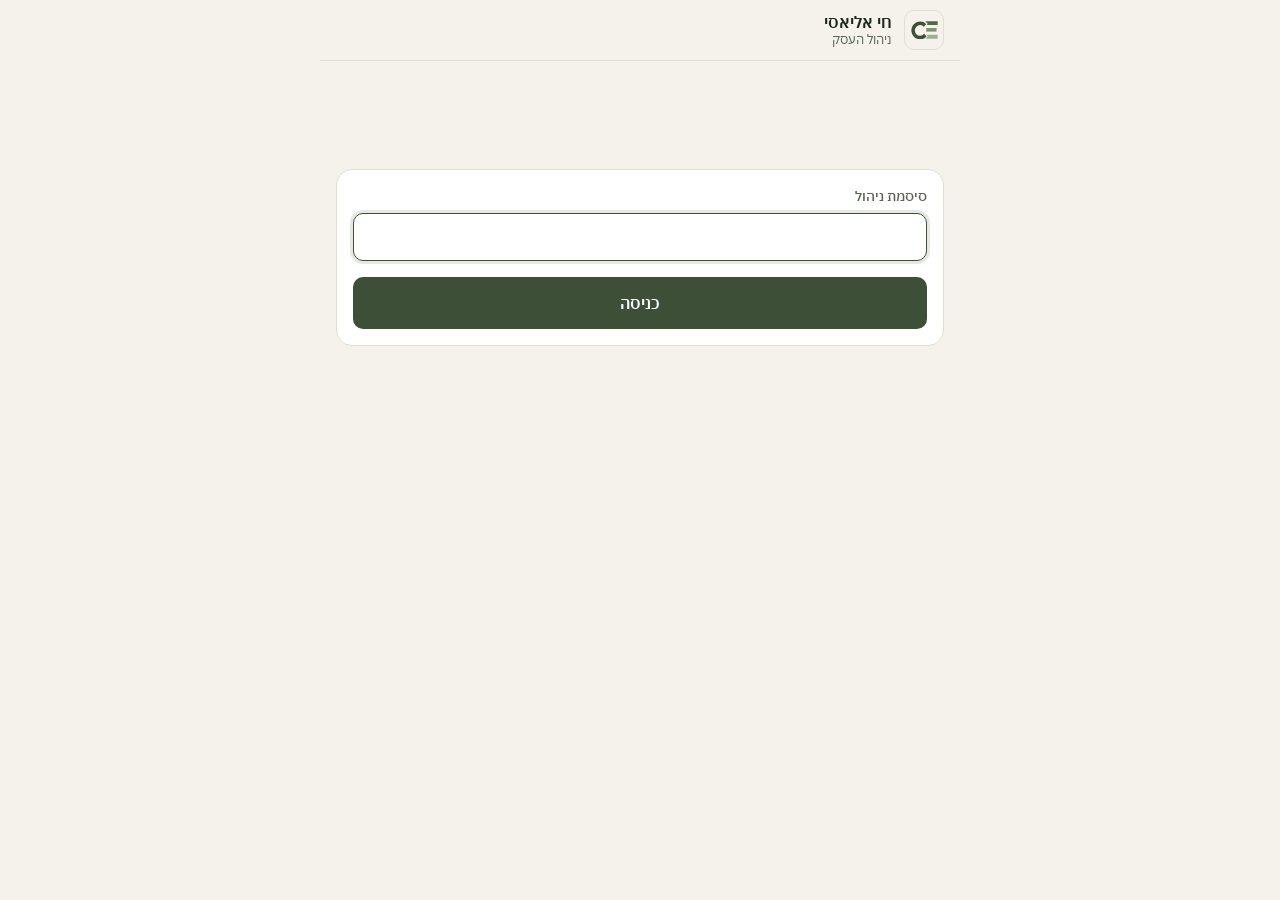
==== commit 88850422: "Whole site in the logo design system: shared tokens, calculator, library, legal pages Co-Authored-By" ====
--- a/admin/index.html
+++ b/admin/index.html
@@ -17,6 +17,7 @@
 <link rel="preconnect" href="https://fonts.googleapis.com">
 <link rel="preconnect" href="https://fonts.gstatic.com" crossorigin>
 <link rel="stylesheet" href="https://fonts.googleapis.com/css2?family=IBM+Plex+Sans+Hebrew:wght@400;500;600;700&display=swap">
+<link rel="stylesheet" href="../shared/style.css">
 <link rel="stylesheet" href="admin.css">
 </head>
 <body>
--- a/shared/style.css
+++ b/shared/style.css
@@ -0,0 +1,176 @@
+/* שפת העיצוב של כל האתר: Flat + Swiss בפלטת הלוגו (logo/README.md).
+   בלי צללים, בלי גרדיאנטים, הפרדה בקווים דקים ובמשטחי צבע. נייד קודם.
+   admin/admin.css מוסיף רק את מה שייחודי למערכת הניהול. */
+
+:root{
+  color-scheme:light;
+  --bg:#F4F2EA;          /* אריח השמנת של הלוגו */
+  --surface:#FFFFFF;
+  --surface-2:#EEEBE1;
+  --line:#E2DED2;
+  --line-strong:#CFCABB;
+  --ink:#1F261D;
+  --ink-2:#596453;       /* טקסט משני, 6:1 על לבן */
+  --ink-3:#7F9172;       /* דקורטיבי בלבד */
+  --placeholder:#67735F; /* 5:1 על לבן */
+  --primary:#3E4F38;     /* ה-C של הלוגו */
+  --primary-press:#2F3C2A;
+  --on-primary:#FFFFFF;
+  --primary-soft:#E5EADF;
+  --accent:#526845;
+  --sage:#9EAE91;
+  --warn:#7E5310;
+  --warn-soft:#F5EAD3;
+  --danger:#963528;
+  --danger-soft:#F5E1DC;
+  --wa:#1F7A46;
+  --t:150ms ease;
+  --r:12px;
+  --r-lg:16px;
+}
+@media (prefers-color-scheme:dark){
+  :root{
+    color-scheme:dark;
+    --bg:#121611;
+    --surface:#1A2018;
+    --surface-2:#232B21;
+    --line:#2C3529;
+    --line-strong:#3B4637;
+    --ink:#ECEAE2;
+    --ink-2:#AAB4A3;
+    --ink-3:#7F9172;
+    --placeholder:#7F9172;
+    --primary:#9EAE91;
+    --primary-press:#B3C1A8;
+    --on-primary:#121611;
+    --primary-soft:#26301F;
+    --accent:#9EAE91;
+    --sage:#7F9172;
+    --warn:#E3B76A;
+    --warn-soft:#332917;
+    --danger:#E8A094;
+    --danger-soft:#3A221E;
+    --wa:#5FCB8C;
+  }
+}
+
+*{box-sizing:border-box}
+html{-webkit-text-size-adjust:100%;-webkit-tap-highlight-color:transparent}
+body{
+  direction:rtl;margin:0;background:var(--bg);color:var(--ink);
+  font-family:"IBM Plex Sans Hebrew","Segoe UI",system-ui,sans-serif;
+  font-size:16px;line-height:1.6;-webkit-font-smoothing:antialiased;
+  font-variant-numeric:tabular-nums;
+  min-height:100vh;overflow-x:hidden;
+}
+h1,h2,h3,p{margin:0}
+a{color:var(--primary);font-weight:500;text-underline-offset:3px}
+:focus-visible{outline:2px solid var(--primary);outline-offset:2px;border-radius:6px}
+[hidden]{display:none !important}
+button{font:inherit;color:inherit}
+/* hidden but read by screen readers. Never left:-9999px: in RTL that widens the page */
+.sr{position:absolute;width:1px;height:1px;padding:0;margin:-1px;overflow:hidden;clip:rect(0 0 0 0);clip-path:inset(50%);white-space:nowrap;border:0}
+
+/* layout wrapper: horizontal only (tasks/lessons.md) */
+.page{max-width:40rem;margin-inline:auto;padding-inline:16px}
+
+/* top bar: logo on the cream tile, name beside it */
+.mast{display:flex;align-items:center;gap:12px;padding-block:14px;border-bottom:1px solid var(--line)}
+.mast .name{display:flex;flex-direction:column;line-height:1.25}
+.logo{flex:none;width:40px;height:40px;border-radius:10px;background:#F4F2EA;display:grid;place-items:center;border:1px solid var(--line)}
+.logo img,.logo svg{display:block;width:27px;height:auto}
+.mast b{font-weight:600;font-size:1rem}
+.mast span{font-size:.8rem;color:var(--ink-2)}
+
+/* page intro */
+.hero{padding-block:32px 8px}
+.eyebrow{display:inline-block;font-size:.8rem;font-weight:600;color:var(--accent);letter-spacing:.02em;margin-bottom:10px}
+.hero h1{font-weight:600;text-wrap:balance;font-size:clamp(1.75rem,6.5vw,2.4rem);line-height:1.2;letter-spacing:-.015em}
+.hero p{margin-top:12px;color:var(--ink-2);font-size:1.02rem;max-width:32rem}
+
+/* section label */
+.grp,.sec{display:flex;align-items:center;gap:8px;margin-block:28px 10px;font-size:.8rem;font-weight:600;color:var(--ink-2);letter-spacing:.02em}
+
+/* surfaces */
+.card{background:var(--surface);border:1px solid var(--line);border-radius:var(--r-lg);overflow:hidden}
+.card + .card{margin-top:12px}
+.row{padding:16px}
+.row + .row{border-top:1px solid var(--line)}
+.row h2{font-size:1rem;font-weight:600;margin-bottom:10px}
+.lbl,.row > label{display:block;font-weight:500;font-size:.88rem;color:var(--ink);margin-bottom:6px}
+.hint{display:block;font-size:.85rem;color:var(--ink-2);margin-top:-2px;margin-bottom:10px}
+.err{color:var(--danger);font-weight:500;font-size:.88rem;margin-top:8px}
+.err:empty{display:none}
+.center{text-align:center}
+.empty{color:var(--ink-2);text-align:center}
+
+/* fields */
+.field{
+  width:100%;min-height:48px;font:inherit;font-size:1rem;color:var(--ink);
+  background:var(--surface);border:1px solid var(--line-strong);border-radius:10px;padding:10px 12px;
+  transition:border-color var(--t),box-shadow var(--t);
+}
+textarea.field{min-height:96px;resize:vertical;line-height:1.5}
+.field::placeholder{color:var(--placeholder)}
+.field:focus{outline:none;border-color:var(--primary);box-shadow:0 0 0 3px var(--primary-soft)}
+.field[aria-invalid="true"]{border-color:var(--danger)}
+.field[dir="ltr"]{text-align:right}
+.money{position:relative}
+.money .field{padding-inline-end:36px}
+.money::after{content:"₪";position:absolute;inset-inline-end:14px;top:50%;transform:translateY(-50%);color:var(--ink-2);pointer-events:none}
+
+/* segmented choices */
+.pills{display:flex;flex-wrap:wrap;gap:8px}
+.pills label{position:relative;cursor:pointer}
+.pills input{position:absolute;opacity:0;inset:0;margin:0;cursor:pointer}
+.pills span{
+  display:inline-flex;align-items:center;min-height:40px;padding:0 14px;border-radius:10px;
+  background:var(--surface);border:1px solid var(--line-strong);font-size:.92rem;font-weight:500;
+  transition:background var(--t),border-color var(--t),color var(--t);
+}
+.pills input:checked + span{background:var(--primary);border-color:var(--primary);color:var(--on-primary)}
+.pills input:focus-visible + span{outline:2px solid var(--primary);outline-offset:2px}
+
+/* buttons */
+.go{
+  display:flex;align-items:center;justify-content:center;width:100%;min-height:52px;margin-top:16px;
+  font-weight:600;font-size:1.02rem;color:var(--on-primary);background:var(--primary);
+  border:0;border-radius:10px;padding:0 16px;cursor:pointer;transition:background var(--t);
+}
+.go:active{background:var(--primary-press)}
+.go:disabled{opacity:.5;cursor:progress}
+.ghost{
+  display:inline-flex;align-items:center;justify-content:center;gap:6px;min-height:44px;padding:0 14px;
+  font-weight:500;font-size:.92rem;cursor:pointer;text-decoration:none;white-space:nowrap;
+  background:var(--surface);color:var(--ink);border:1px solid var(--line-strong);border-radius:10px;
+  transition:background var(--t),border-color var(--t);
+}
+.ghost:active{background:var(--surface-2)}
+.ghost:disabled{opacity:.5;cursor:progress}
+.ghost svg{width:18px;height:18px;flex:none}
+.ghost.wa,.ghost.wa svg{color:var(--wa)}
+.link-btn{background:none;border:0;padding:0;color:var(--ink-2);text-decoration:underline;cursor:pointer}
+
+/* status + misc */
+.demo{margin-top:12px;padding:10px 12px;border-radius:var(--r);background:var(--warn-soft);color:var(--warn);font-size:.85rem;font-weight:500}
+.spinner{width:28px;height:28px;border-radius:50%;border:2.5px solid var(--line);border-top-color:var(--primary);animation:spin .8s linear infinite;margin:48px auto}
+@keyframes spin{to{transform:rotate(360deg)}}
+footer{margin-top:48px;padding-block:20px 32px;border-top:1px solid var(--line);color:var(--ink-2);font-size:.82rem;line-height:1.8}
+footer a{color:var(--ink-2)}
+
+/* lead form (shared/lead.js) */
+hai-lead{display:block;margin-top:24px}
+.lead-form h3,.lead-done h3{font-weight:600;font-size:1.2rem}
+.lead-form .sub{font-size:.92rem;color:var(--ink-2);margin-top:4px}
+.lead-form .fld{margin-top:14px}
+.lead-form .fld label{display:block;font-weight:500;font-size:.88rem;margin-bottom:6px}
+.lead-form .fld i{font-style:normal;font-weight:400;color:var(--ink-2)}
+.lead-form .consent{font-size:.82rem;color:var(--ink-2);margin-top:14px}
+.lead-form .hp{display:none}
+.lead-done{border-color:var(--primary)}
+.lead-done h3{color:var(--primary)}
+.lead-done p{color:var(--ink-2);margin-top:4px}
+
+@media (prefers-reduced-motion:reduce){
+  *{transition:none !important;animation:none !important}
+}
--- a/admin/admin.css
+++ b/admin/admin.css
@@ -1,90 +1,13 @@
-/* מערכת הניהול. Flat + Swiss בפלטת הלוגו (logo/README.md): בלי צללים, בלי גרדיאנטים,
-   הפרדה בקווים דקים ובמשטחי צבע. נייד קודם. */
-
-:root{
-  color-scheme:light;
-  --bg:#F4F2EA;          /* אריח השמנת של הלוגו */
-  --surface:#FFFFFF;
-  --surface-2:#EEEBE1;
-  --line:#E2DED2;
-  --line-strong:#CFCABB;
-  --ink:#1F261D;
-  --ink-2:#596453;       /* טקסט משני, 6:1 על לבן */
-  --ink-3:#7F9172;       /* דקורטיבי בלבד */
-  --placeholder:#67735F; /* 4.5:1 על לבן */
-  --primary:#3E4F38;     /* C של הלוגו */
-  --primary-press:#2F3C2A;
-  --on-primary:#FFFFFF;
-  --primary-soft:#E5EADF;
-  --accent:#526845;
-  --sage:#9EAE91;
-  --warn:#7E5310;
-  --warn-soft:#F5EAD3;
-  --danger:#963528;
-  --danger-soft:#F5E1DC;
-  --wa:#1F7A46;
-  --t:150ms ease;
-  --r:12px;
-  --r-lg:16px;
-}
-@media (prefers-color-scheme:dark){
-  :root{
-    color-scheme:dark;
-    --bg:#121611;
-    --surface:#1A2018;
-    --surface-2:#232B21;
-    --line:#2C3529;
-    --line-strong:#3B4637;
-    --ink:#ECEAE2;
-    --ink-2:#AAB4A3;
-    --ink-3:#7F9172;
-    --placeholder:#7F9172;
-    --primary:#9EAE91;
-    --primary-press:#B3C1A8;
-    --on-primary:#121611;
-    --primary-soft:#26301F;
-    --accent:#9EAE91;
-    --sage:#7F9172;
-    --warn:#E3B76A;
-    --warn-soft:#332917;
-    --danger:#E8A094;
-    --danger-soft:#3A221E;
-    --wa:#5FCB8C;
-  }
-}
-
-*{box-sizing:border-box}
-html{-webkit-text-size-adjust:100%;-webkit-tap-highlight-color:transparent}
-body{
-  direction:rtl;margin:0;background:var(--bg);color:var(--ink);
-  font-family:"IBM Plex Sans Hebrew","Segoe UI",system-ui,sans-serif;
-  font-size:16px;line-height:1.55;-webkit-font-smoothing:antialiased;
-  font-variant-numeric:tabular-nums;
-  min-height:100vh;overflow-x:hidden;
-  padding-bottom:calc(4.75rem + env(safe-area-inset-bottom));
-}
-h1,h2,h3,p{margin:0}
-a{color:var(--primary);font-weight:500;text-underline-offset:3px}
-:focus-visible{outline:2px solid var(--primary);outline-offset:2px;border-radius:6px}
-[hidden]{display:none !important}
-button{font:inherit;color:inherit}
-.sr{position:absolute;width:1px;height:1px;padding:0;margin:-1px;overflow:hidden;clip:rect(0 0 0 0);clip-path:inset(50%);white-space:nowrap;border:0}
-.blobs{display:none}
-
-/* layout wrapper: horizontal only (tasks/lessons.md) */
-.page{max-width:40rem;margin-inline:auto;padding-inline:16px}
+/* מערכת הניהול: רק מה שייחודי לה. הבסיס (צבעים, גופן, כרטיסים, שדות, כפתורים) ב-shared/style.css */
+
+body{line-height:1.55;padding-bottom:calc(4.75rem + env(safe-area-inset-bottom))}
 
 /* top bar */
 .mast{
-  position:sticky;top:0;z-index:6;display:flex;align-items:center;gap:12px;
+  position:sticky;top:0;z-index:6;
   margin-inline:-16px;padding:calc(10px + env(safe-area-inset-top)) 16px 10px;
   background:var(--bg);border-bottom:1px solid var(--line);
 }
-.mast .name{display:flex;flex-direction:column;line-height:1.25}
-.logo{flex:none;width:40px;height:40px;border-radius:10px;background:#F4F2EA;display:grid;place-items:center;border:1px solid var(--line)}
-.logo img{display:block;width:27px;height:auto}
-.mast b{font-weight:600;font-size:1rem}
-.mast span{font-size:.8rem;color:var(--ink-2)}
 .icon-btn{
   margin-inline-start:auto;width:44px;height:44px;border-radius:10px;border:1px solid var(--line);
   background:var(--surface);color:var(--ink-2);display:grid;place-items:center;cursor:pointer;
@@ -92,7 +15,6 @@
 }
 .icon-btn:active{background:var(--surface-2);color:var(--ink)}
 .icon-btn.spin svg{animation:spin .8s linear infinite}
-.demo{margin-top:12px;padding:10px 12px;border-radius:var(--r);background:var(--warn-soft);color:var(--warn);font-size:.85rem;font-weight:500}
 .login{margin-top:12vh}
 #view{padding-top:4px}
 #view:focus{outline:none}
@@ -128,73 +50,20 @@
 .back::before{content:"";width:8px;height:8px;border:solid currentColor;border-width:0 1.75px 1.75px 0;transform:rotate(-45deg);margin-inline-end:8px}
 
 /* surfaces */
-.card{background:var(--surface);border:1px solid var(--line);border-radius:var(--r-lg);overflow:hidden}
-.card + .card{margin-top:12px}
-.row{padding:16px}
-.row + .row{border-top:1px solid var(--line)}
-.row h2{font-size:1rem;font-weight:600;margin-bottom:10px}
-.lbl,.row > label{display:block;font-weight:500;font-size:.85rem;color:var(--ink-2);margin-bottom:6px}
+.lbl,.row > label{font-size:.85rem;color:var(--ink-2)}
 .row .field + .lbl,.row .pills + .lbl,.row .money + .lbl,.row .field + label,.row datalist + .lbl{margin-top:14px}
-.hint{display:block;font-size:.85rem;color:var(--ink-2);margin-top:-4px;margin-bottom:10px}
-.err{color:var(--danger);font-weight:500;font-size:.88rem;margin-top:8px}
-.err:empty{display:none}
+.hint{margin-top:-4px}
 .empty,.all-clear{padding:24px 16px;text-align:center;color:var(--ink-2);font-size:.92rem}
 .all-clear b{display:block;color:var(--ink);font-weight:600;margin-bottom:2px}
 .note{color:var(--ink-2);font-size:.85rem}
 
-/* fields */
-.field{
-  width:100%;min-height:48px;font:inherit;font-size:1rem;color:var(--ink);
-  background:var(--surface);border:1px solid var(--line-strong);border-radius:10px;padding:10px 12px;
-  transition:border-color var(--t),box-shadow var(--t);
-}
-textarea.field{min-height:96px;resize:vertical;line-height:1.5}
-.field::placeholder{color:var(--placeholder)}
-.field:focus{outline:none;border-color:var(--primary);box-shadow:0 0 0 3px var(--primary-soft)}
-.field[aria-invalid="true"]{border-color:var(--danger)}
-.field[dir="ltr"]{text-align:right}
 select.field{
   appearance:none;-webkit-appearance:none;padding-inline-end:40px;
   background-image:url("data:image/svg+xml,%3Csvg xmlns='http://www.w3.org/2000/svg' viewBox='0 0 12 8'%3E%3Cpath d='M1 1.5l5 5 5-5' fill='none' stroke='%237F9172' stroke-width='1.6' stroke-linecap='round' stroke-linejoin='round'/%3E%3C/svg%3E");
   background-repeat:no-repeat;background-size:12px;background-position:left 14px center;
 }
-.money{position:relative}
-.money .field{padding-inline-end:36px}
-.money::after{content:"₪";position:absolute;inset-inline-end:14px;top:50%;transform:translateY(-50%);color:var(--ink-2);pointer-events:none}
 .search{margin-block:12px 10px}
 
-/* segmented choices */
-.pills{display:flex;flex-wrap:wrap;gap:8px}
-.pills label{position:relative;cursor:pointer}
-.pills input{position:absolute;opacity:0;inset:0;margin:0;cursor:pointer}
-.pills span{
-  display:inline-flex;align-items:center;min-height:40px;padding:0 14px;border-radius:10px;
-  background:var(--surface);border:1px solid var(--line-strong);font-size:.92rem;font-weight:500;
-  transition:background var(--t),border-color var(--t),color var(--t);
-}
-.pills input:checked + span{background:var(--primary);border-color:var(--primary);color:var(--on-primary)}
-.pills input:focus-visible + span{outline:2px solid var(--primary);outline-offset:2px}
-
-/* buttons */
-.go{
-  display:flex;align-items:center;justify-content:center;width:100%;min-height:48px;margin-top:16px;
-  font-weight:600;font-size:1rem;color:var(--on-primary);background:var(--primary);
-  border:0;border-radius:10px;padding:0 16px;cursor:pointer;transition:background var(--t);
-}
-.go:active{background:var(--primary-press)}
-.go:disabled{opacity:.5;cursor:progress}
-.ghost{
-  display:inline-flex;align-items:center;justify-content:center;gap:6px;min-height:44px;padding:0 14px;
-  font-weight:500;font-size:.92rem;cursor:pointer;text-decoration:none;white-space:nowrap;
-  background:var(--surface);color:var(--ink);border:1px solid var(--line-strong);border-radius:10px;
-  transition:background var(--t),border-color var(--t);
-}
-.ghost:active{background:var(--surface-2)}
-.ghost:disabled{opacity:.5;cursor:progress}
-.ghost svg{width:18px;height:18px;flex:none}
-.ghost.wa{color:var(--wa)}
-.ghost.wa svg{color:var(--wa)}
-.link-btn{background:none;border:0;padding:0;color:var(--ink-2);text-decoration:underline;cursor:pointer}
 .btns{display:flex;gap:8px;flex-wrap:wrap}
 .btns .ghost{flex:1 1 auto;min-width:4.5rem}
 .danger{width:100%;margin-top:20px;color:var(--danger);border-color:var(--danger-soft);background:var(--danger-soft)}
@@ -336,13 +205,6 @@
 .toast.on{opacity:1;transform:none}
 .toast.bad{background:var(--danger);color:#fff}
 
-.spinner{width:28px;height:28px;border-radius:50%;border:2.5px solid var(--line);border-top-color:var(--primary);animation:spin .8s linear infinite;margin:48px auto}
-@keyframes spin{to{transform:rotate(360deg)}}
-
-@media (prefers-reduced-motion:reduce){
-  *{transition:none !important;animation:none !important}
-}
-
 /* person header extras */
 .who + .row{border-top:1px solid var(--line)}
 .phone-copy{
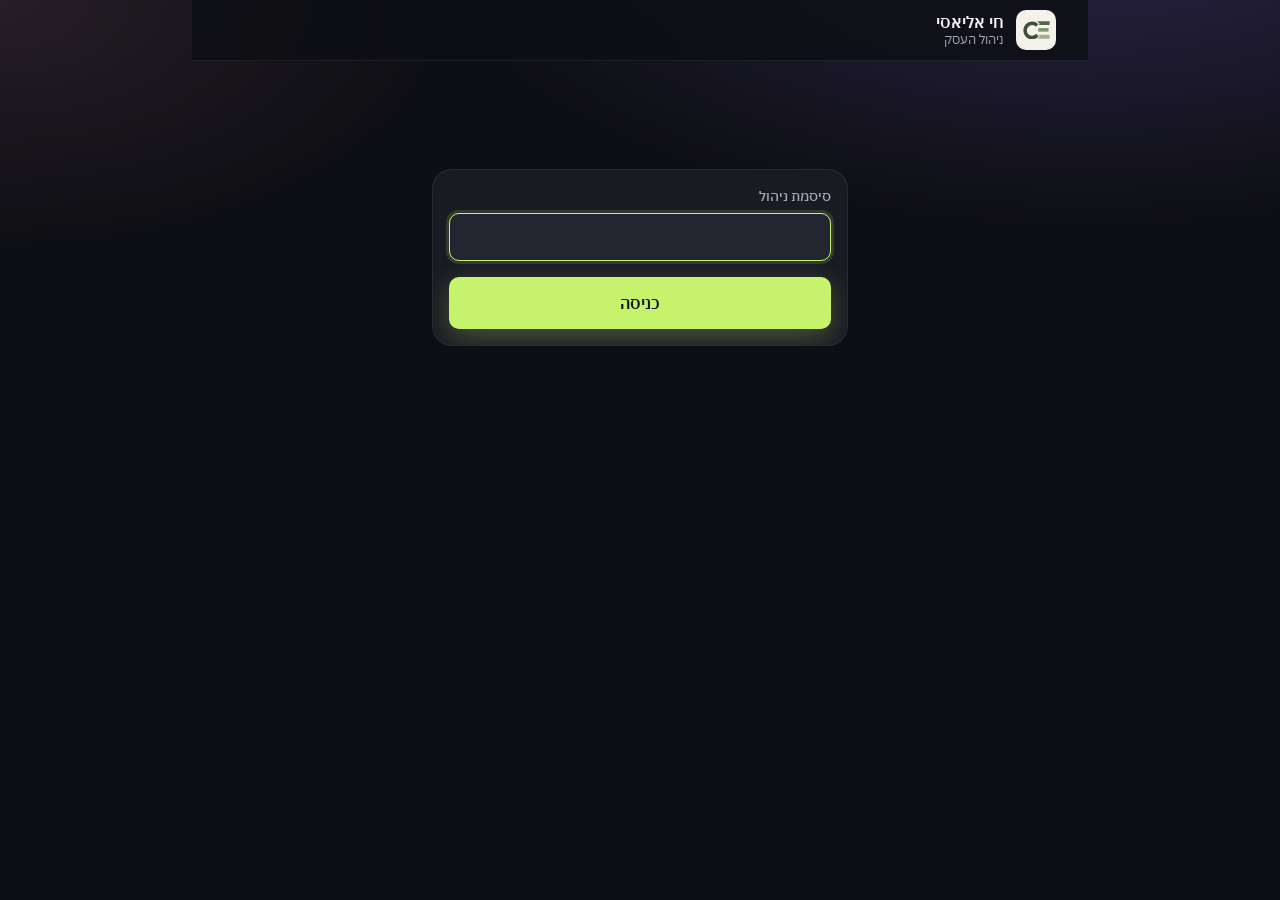
==== commit 2177a33f: "Admin: dark glowing look (lime, lilac, pink, sky) New admin/theme.css loaded only by admin/index.htm" ====
--- a/admin/index.html
+++ b/admin/index.html
@@ -4,8 +4,7 @@
 <meta charset="utf-8">
 <meta name="viewport" content="width=device-width,initial-scale=1,viewport-fit=cover">
 <meta name="robots" content="noindex,nofollow">
-<meta name="theme-color" content="#F4F2EA" media="(prefers-color-scheme: light)">
-<meta name="theme-color" content="#121611" media="(prefers-color-scheme: dark)">
+<meta name="theme-color" content="#0E0F14">
 <meta name="apple-mobile-web-app-capable" content="yes">
 <meta name="mobile-web-app-capable" content="yes">
 <meta name="apple-mobile-web-app-status-bar-style" content="default">
@@ -19,6 +18,7 @@
 <link rel="stylesheet" href="https://fonts.googleapis.com/css2?family=IBM+Plex+Sans+Hebrew:wght@400;500;600;700&display=swap">
 <link rel="stylesheet" href="../shared/style.css">
 <link rel="stylesheet" href="admin.css">
+<link rel="stylesheet" href="theme.css">
 </head>
 <body>
 
@@ -48,7 +48,7 @@
 
 <nav class="tabs" id="tabs" hidden aria-label="ניווט">
   <a href="#today" data-tab="today"><i><svg viewBox="0 0 24 24" aria-hidden="true"><rect x="3.5" y="5" width="17" height="15.5" rx="3"/><path d="M3.5 10h17M8 3v4M16 3v4"/></svg></i><span>היום</span></a>
-  <a href="#people" data-tab="people"><i><svg viewBox="0 0 24 24" aria-hidden="true"><circle cx="9" cy="8.5" r="3.5"/><path d="M2.5 20c.6-3.6 3.2-5.5 6.5-5.5s5.9 1.9 6.5 5.5"/><path d="M16 5.2a3.4 3.4 0 0 1 0 6.6M18 14.8c2 .7 3.2 2.4 3.5 5.2"/></svg></i><span>אנשים</span></a>
+  <a href="#people" data-tab="people"><i><svg viewBox="0 0 24 24" aria-hidden="true"><circle cx="9" cy="8.5" r="3.5"/><path d="M2.5 20c.6-3.6 3.2-5.5 6.5-5.5s5.9 1.9 6.5 5.5"/><path d="M16 5.2a3.4 3.4 0 0 1 0 6.6M18 14.8c2 .7 3.2 2.4 3.5 5.2"/></svg></i><span>לקוחות</span></a>
   <a href="#tools" data-tab="tools"><i><svg viewBox="0 0 24 24" aria-hidden="true"><rect x="3.5" y="3.5" width="7" height="7" rx="2"/><rect x="13.5" y="3.5" width="7" height="7" rx="2"/><rect x="3.5" y="13.5" width="7" height="7" rx="2"/><rect x="13.5" y="13.5" width="7" height="7" rx="2"/></svg></i><span>כלים</span></a>
   <a href="#stats" data-tab="stats"><i><svg viewBox="0 0 24 24" aria-hidden="true"><path d="M4 20V11M10 20V5M16 20v-6M22 20H2"/></svg></i><span>מספרים</span></a>
 </nav>
--- a/admin/admin.css
+++ b/admin/admin.css
@@ -214,3 +214,42 @@
 .phone-copy:active{background:var(--surface-2)}
 .phone-copy svg{width:16px;height:16px;color:var(--ink-3)}
 .btns .ghost{flex:1 1 0}
+
+/* מחשב: מצביע עכבר מקבל ריחוף, מסך רחב מקבל תפריט צד במקום הסרגל התחתון.
+   הכל כאן, אז גם התוכנית הכלכלית (שטוענת את הקובץ הזה) מקבלת את אותו מבנה. */
+@media (hover:hover){
+  a.item:hover,button.item:hover,a.tile:hover,.add:hover{background:var(--surface-2)}
+  .ghost:hover,.icon-btn:hover,.go-mini:hover{background:var(--surface-2);border-color:var(--ink-3)}
+  .go:hover,.fab:hover{background:var(--primary-press)}
+  .chips button:not([aria-pressed="true"]):hover{border-color:var(--ink-3);color:var(--ink)}
+  .tabs a:not([aria-current="page"]):hover{color:var(--ink)}
+  .tabs a:not([aria-current="page"]):hover i{background:var(--surface-2)}
+  .back:hover{color:var(--ink)}
+}
+@media (min-width:1024px){
+  :root{--rail:15rem}
+  body{padding-bottom:4rem}
+  body:has(#tabs:not([hidden])){padding-inline-start:var(--rail)}
+  .page{max-width:56rem;padding-inline:32px}
+  .mast{margin-inline:-32px;padding-inline:32px}
+  .tabs{
+    inset:0 0 0 auto;width:var(--rail);flex-direction:column;justify-content:flex-start;gap:4px;
+    padding:76px 12px 24px;border-top:0;border-inline-end:1px solid var(--line);background:var(--surface);
+  }
+  .tabs a{flex:none;max-width:none;min-height:44px;flex-direction:row;justify-content:flex-start;gap:12px;padding-inline:4px;font-size:.95rem;border-radius:10px}
+  .tabs a i{width:40px;height:36px;border-radius:10px}
+  .head{margin-top:32px}
+  .head h1{font-size:1.9rem}
+  .fab{inset-inline-start:calc(var(--rail) + max(0px, (100vw - var(--rail) - 56rem) / 2) + 32px);bottom:28px}
+  .toast{bottom:28px}
+  .chips{margin-inline:0;padding-inline:0;flex-wrap:wrap}
+  .tiles{grid-template-columns:repeat(4,1fr)}
+  .tile:nth-child(n){border-top:0;border-inline-start:0}
+  .tile + .tile{border-inline-start:1px solid var(--line)}
+  .tool-grid{display:grid;grid-template-columns:1fr 1fr;gap:16px;align-items:start}
+  .tool-grid .spinner,.tool-grid > .card:only-child:not(.tool){grid-column:1/-1}
+  .tool + .tool{margin-top:0}
+  .bars{height:200px}
+  .ybars{height:220px}
+  .login,#gate{max-width:26rem;margin-inline:auto}
+}
--- a/admin/theme.css
+++ b/admin/theme.css
@@ -0,0 +1,114 @@
+/* העיצוב של מערכת הניהול בלבד: כהה וזוהר. נטען רק ב-admin/index.html, אחרי admin.css.
+   התוכנית הכלכלית טוענת את admin.css אבל לא את הקובץ הזה, אז היא נשארת כמו שהיא. */
+
+:root{
+  color-scheme:dark;
+  --bg:#0E0F14;
+  --surface:#191B23;
+  --surface-2:#232631;
+  --line:rgba(255,255,255,.07);
+  --line-strong:rgba(255,255,255,.14);
+  --ink:#F2F2F5;
+  --ink-2:#A3A6B4;
+  --ink-3:#6E7181;
+  --placeholder:#8A8D9B;
+  --primary:#C6F36B;      /* ליים */
+  --primary-press:#B2E04F;
+  --on-primary:#14151B;
+  --primary-soft:rgba(198,243,107,.14);
+  --accent:#B9A6FF;       /* לילך */
+  --sage:#B9A6FF;
+  --pink:#FF9EC7;
+  --sky:#7FD6FF;
+  --warn:#FFC56B;
+  --warn-soft:rgba(255,197,107,.14);
+  --danger:#FF8A8A;
+  --danger-soft:rgba(255,138,138,.13);
+  --wa:#5FE39A;
+  --glow:0 8px 28px rgba(198,243,107,.28);
+  --r:14px;
+  --r-lg:20px;
+}
+
+body{
+  background:
+    radial-gradient(60rem 28rem at 85% -10%,rgba(146,112,255,.22),transparent 70%),
+    radial-gradient(40rem 22rem at 0% 0%,rgba(255,158,199,.10),transparent 70%),
+    var(--bg);
+  background-attachment:fixed;
+}
+
+/* top bar: שקוף-כהה, הלוגו נשאר על אריח השמנת */
+.mast{background:rgba(14,15,20,.82);-webkit-backdrop-filter:blur(14px);backdrop-filter:blur(14px)}
+.logo{border-color:transparent}
+
+/* surfaces */
+.card{border-color:var(--line)}
+.field{background:var(--surface-2);border-color:var(--line-strong)}
+select.field{background-image:url("data:image/svg+xml,%3Csvg xmlns='http://www.w3.org/2000/svg' viewBox='0 0 12 8'%3E%3Cpath d='M1 1.5l5 5 5-5' fill='none' stroke='%23A3A6B4' stroke-width='1.6' stroke-linecap='round' stroke-linejoin='round'/%3E%3C/svg%3E")}
+.ghost{background:var(--surface-2);border-color:var(--line)}
+.go,.fab{box-shadow:var(--glow)}
+.fab{border-radius:18px}
+.head h1{font-weight:700}
+
+/* bottom tabs: הטאב הפעיל בגלולת ליים */
+.tabs{background:rgba(20,21,28,.92);-webkit-backdrop-filter:blur(14px);backdrop-filter:blur(14px);border-top-color:var(--line)}
+.tabs a[aria-current="page"]{color:var(--ink)}
+.tabs a[aria-current="page"] i{background:var(--primary);color:var(--on-primary);box-shadow:0 4px 16px rgba(198,243,107,.3)}
+
+/* filters */
+.chips button{background:var(--surface);border-color:var(--line-strong)}
+.chips button[aria-pressed="true"]{background:var(--primary);border-color:var(--primary);color:var(--on-primary)}
+
+/* stage badges: צבע לכל שלב */
+.badge.new{background:var(--warn-soft);color:var(--warn)}
+.badge.contact,.badge.intro{background:rgba(185,166,255,.15);color:var(--accent)}
+.badge.sent{background:rgba(127,214,255,.13);color:var(--sky);box-shadow:none}
+.badge.signed,.badge.active{background:var(--primary);color:var(--on-primary)}
+.badge.lost{background:var(--danger-soft);color:var(--danger)}
+.sec .n{background:var(--surface-2)}
+.dot{box-shadow:0 0 8px var(--warn)}
+
+/* lists */
+.item .when{border-inline-end-color:var(--accent)}
+.quick{background:rgba(95,227,154,.1);border-color:transparent}
+
+/* person card */
+.nextup .cal{border-color:var(--line)}
+.nextup .cal i{background:var(--accent);color:var(--on-primary)}
+.progress i.on{background:var(--primary);box-shadow:0 0 10px rgba(198,243,107,.4)}
+.facts{background:var(--surface-2);border-color:transparent}
+.facts div + div{border-inline-start-color:var(--line)}
+.tl li::before{background:var(--bg)}
+.tl li.payment::before{background:var(--primary);box-shadow:0 0 8px rgba(198,243,107,.5)}
+.kv,.linkbox{background:var(--surface-2);border-color:transparent}
+
+/* stats: אריחים צבעוניים כמו בדוגמה */
+.tiles{gap:10px;border:0;background:none;overflow:visible}
+.tiles .tile{border:0;border-radius:var(--r-lg);color:var(--on-primary);padding:16px 18px;min-height:104px;display:flex;flex-direction:column;justify-content:space-between}
+.tiles .tile:nth-child(1){background:var(--primary)}
+.tiles .tile:nth-child(2){background:var(--accent)}
+.tiles .tile:nth-child(3){background:var(--pink)}
+.tiles .tile:nth-child(4){background:var(--sky)}
+.tiles .tile small{color:rgba(20,21,27,.72);font-weight:500}
+.tiles .tile b{font-size:1.9rem;font-weight:700}
+.bars i{border-radius:8px;background:var(--primary);box-shadow:0 0 18px rgba(198,243,107,.35)}
+.bars div:not(:last-child) i{background:linear-gradient(to top,rgba(185,166,255,.35),var(--accent));box-shadow:none}
+.share .bar{background:var(--surface-2)}
+.share .bar i{background:linear-gradient(to left,var(--accent),var(--pink));border-radius:3px}
+
+/* sheet + toast */
+.sheet{border-top:1px solid var(--line-strong)}
+.sheet::backdrop{background:rgba(5,6,10,.7);-webkit-backdrop-filter:blur(4px);backdrop-filter:blur(4px)}
+.toast{background:var(--surface-2);color:var(--ink);border:1px solid var(--line-strong);box-shadow:0 10px 30px rgba(0,0,0,.4)}
+.toast.bad{background:var(--danger);color:var(--on-primary)}
+.demo{border:1px solid rgba(255,197,107,.25)}
+
+@media (hover:hover){
+  .tiles a.tile:hover{filter:brightness(1.06)}
+  .tabs a:not([aria-current="page"]):hover i{background:var(--surface-2)}
+}
+@media (min-width:1024px){
+  .tabs{background:rgba(20,21,28,.7);border-inline-end-color:var(--line)}
+  .tiles .tile + .tile{border-inline-start:0}
+}
